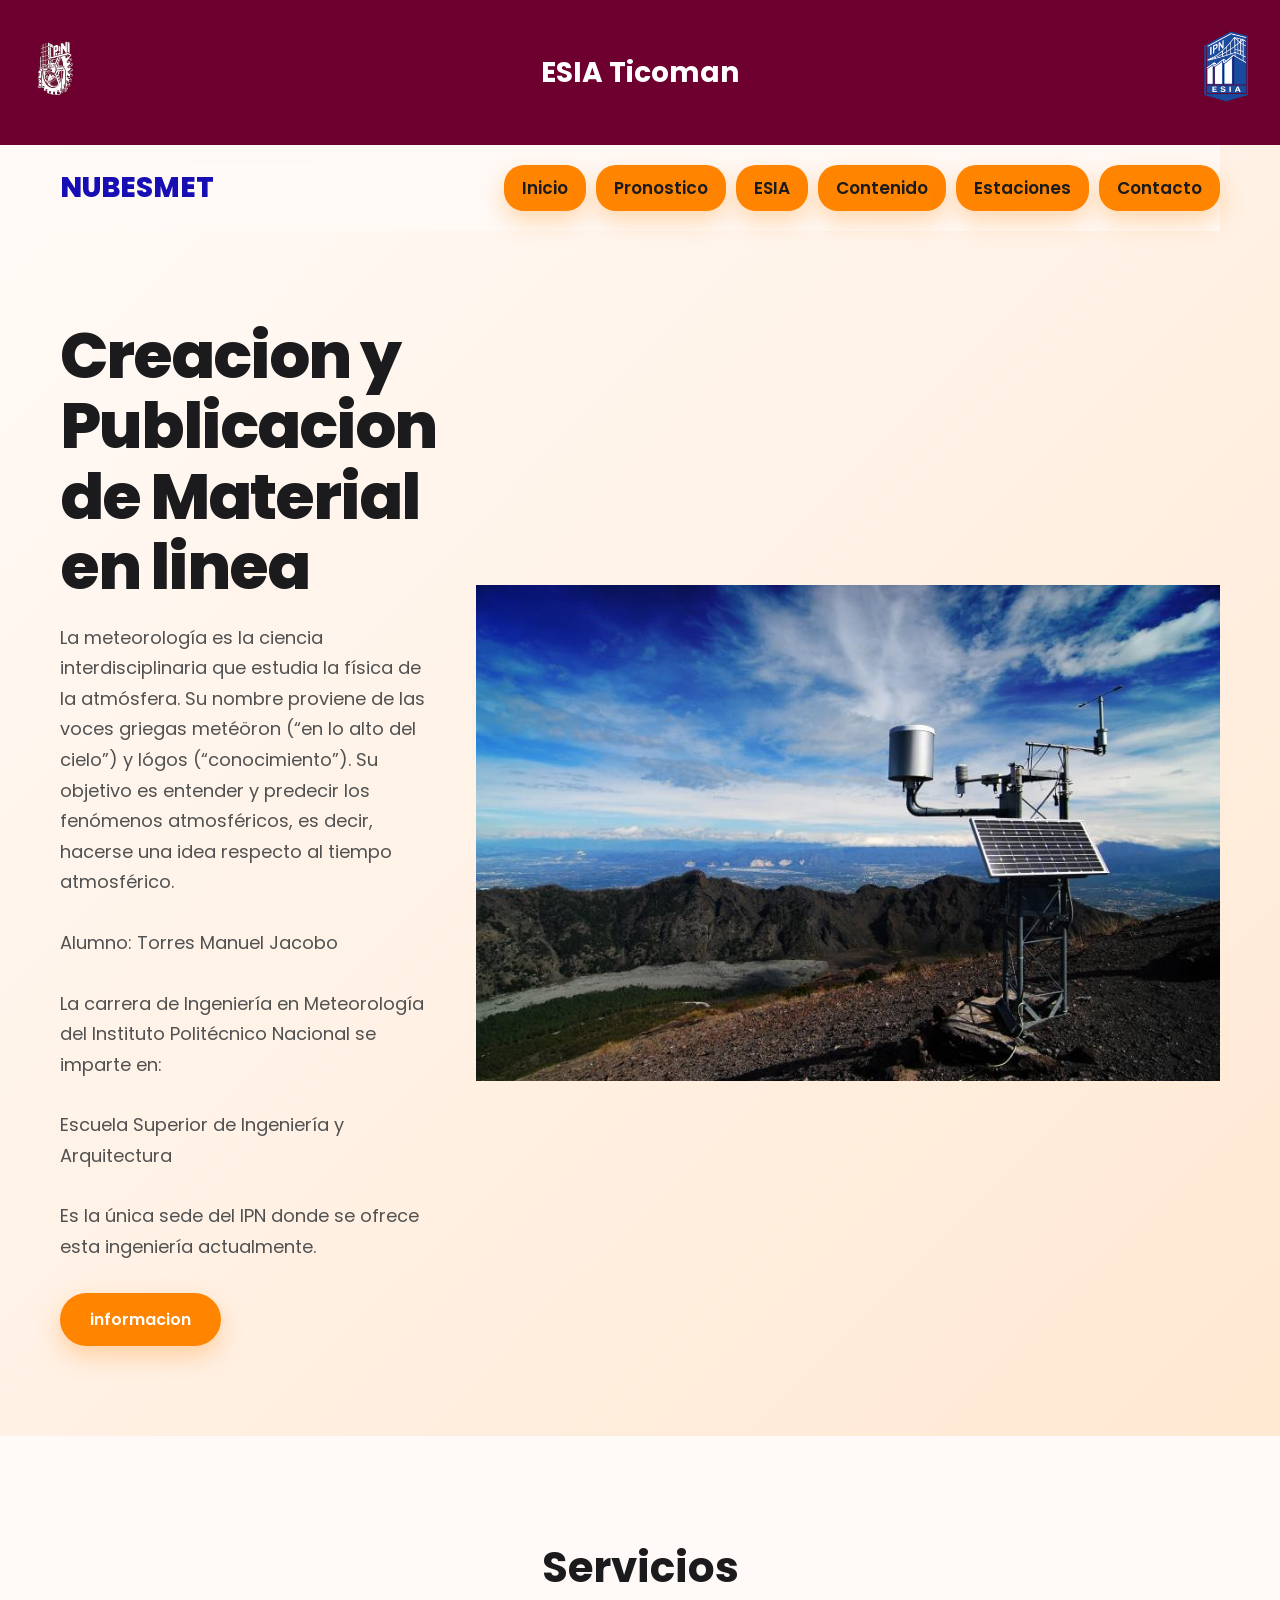
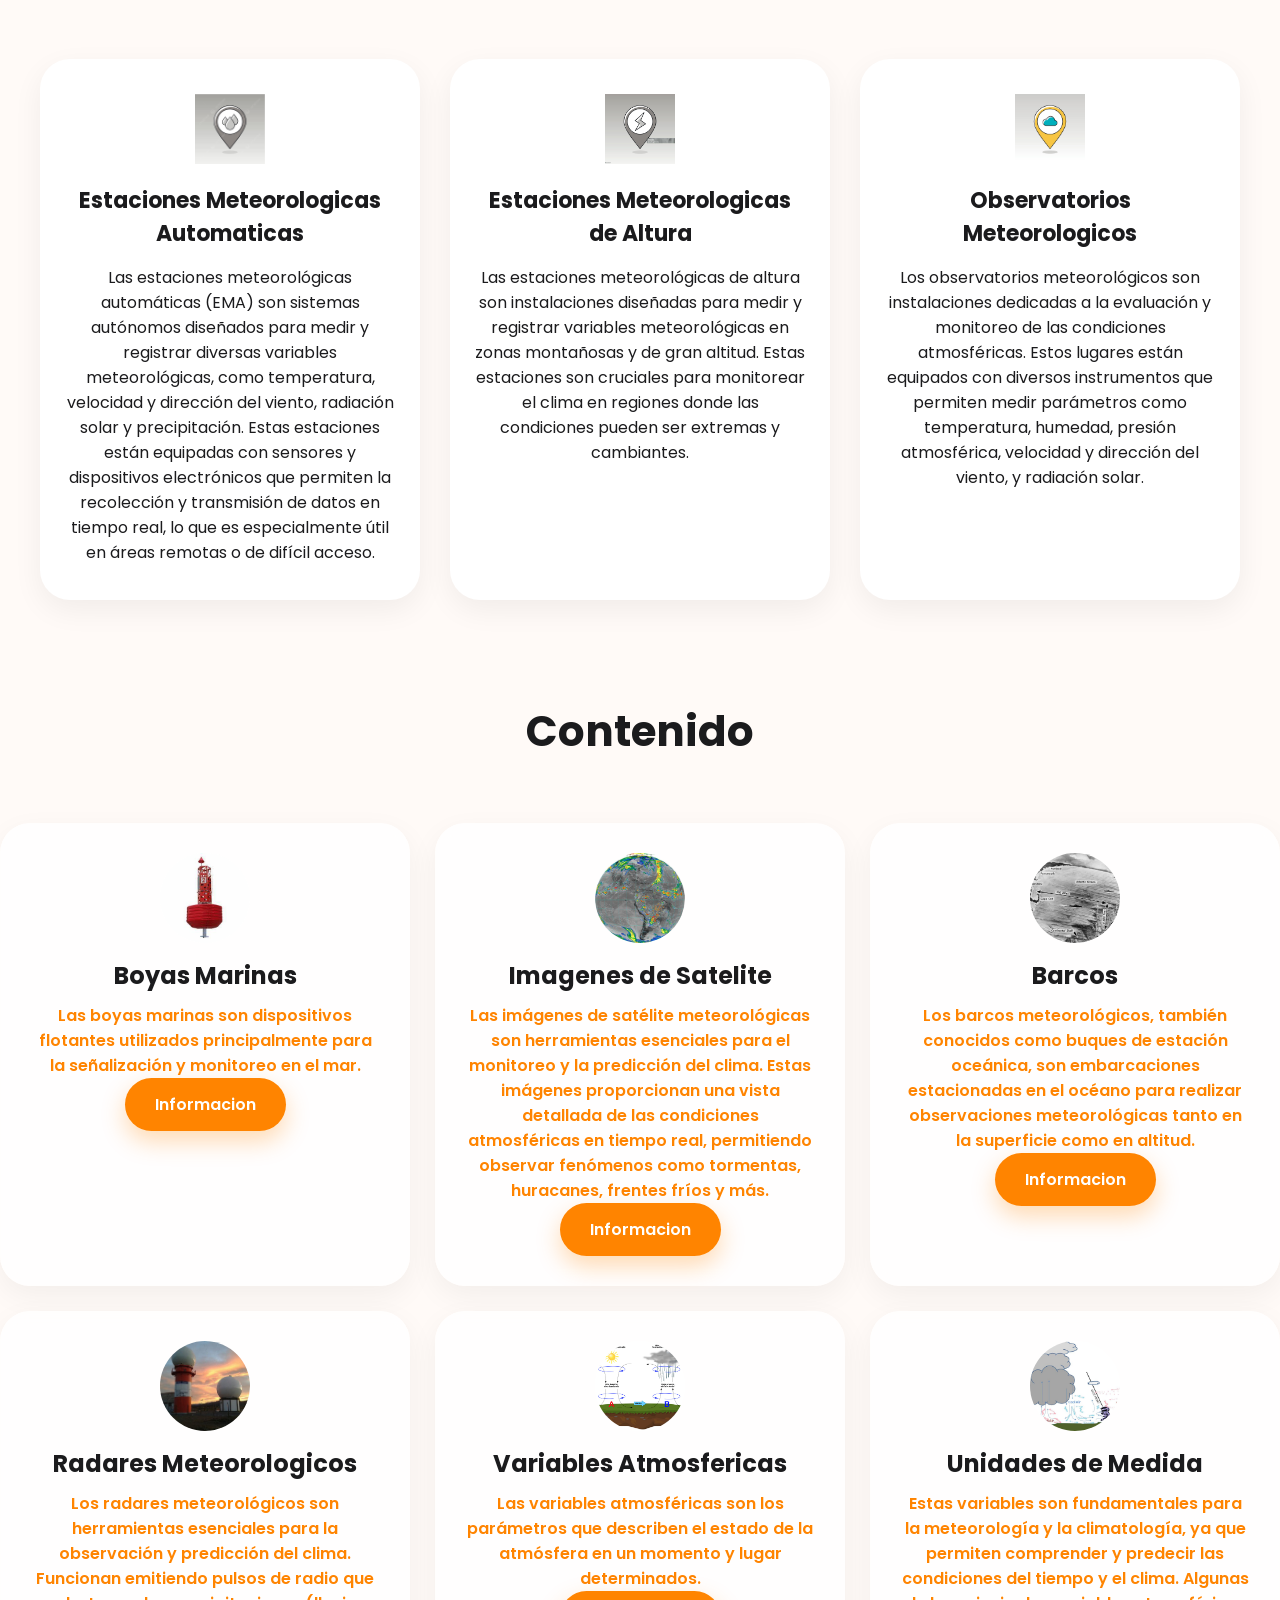
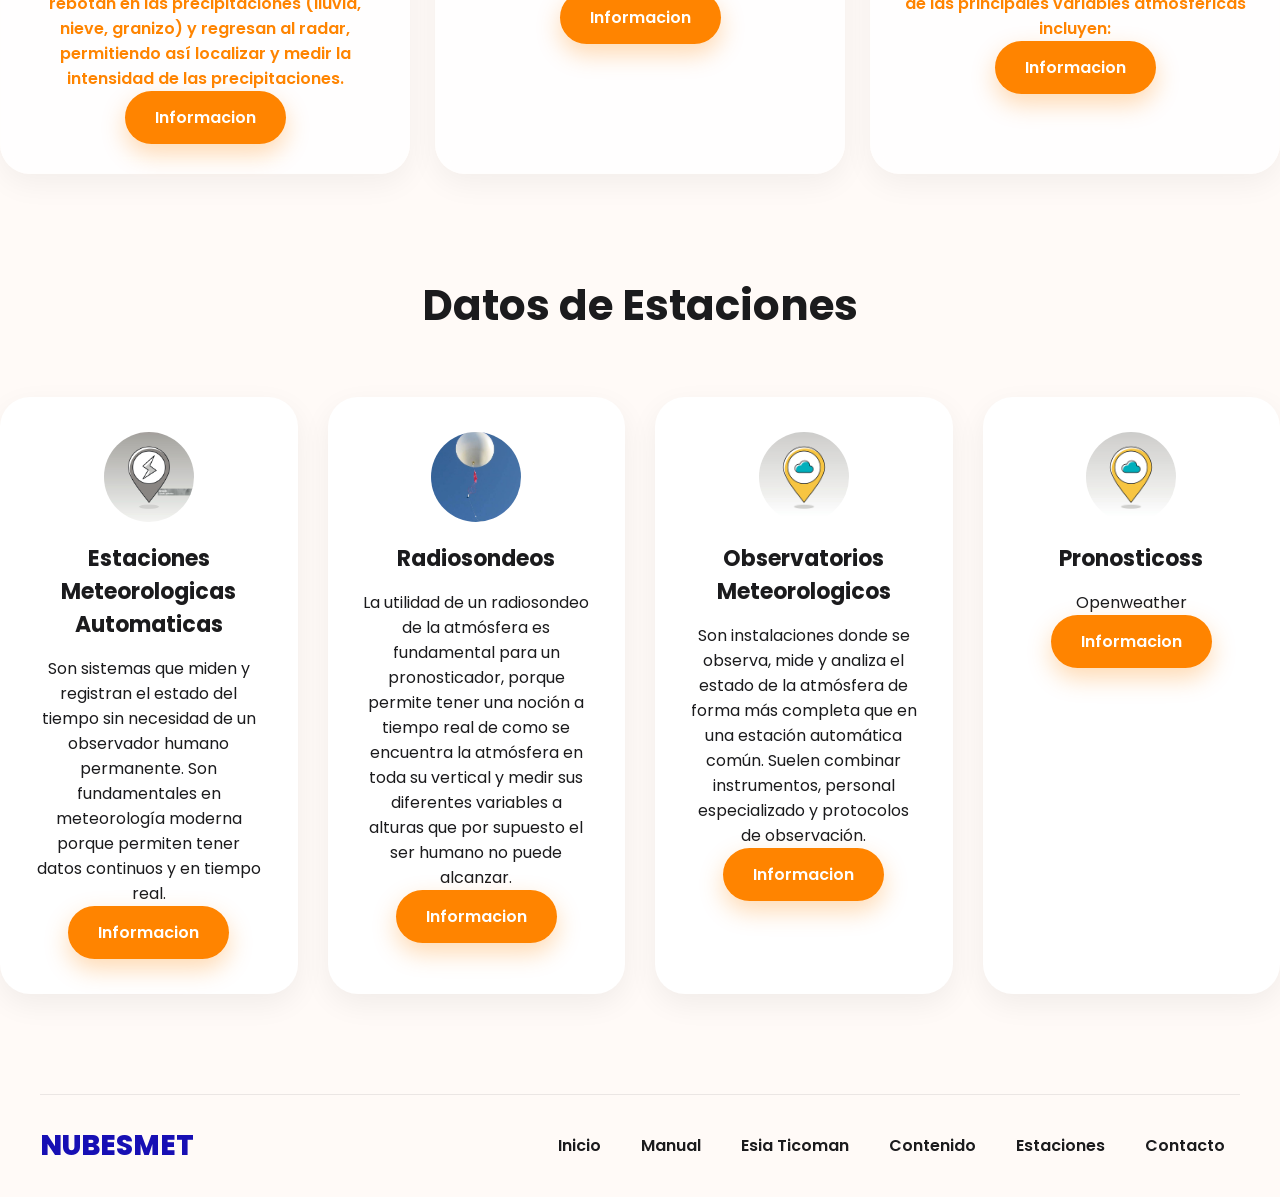
==== index.html @ 3274e66f "Update index.html" ====
<!DOCTYPE html>
<html>
<head>
	<meta charset="utf-8">
	<meta name="viewport" content="width=device-width, initial-scale=1">
	<title>Meteorologia</title>
	<link rel="stylesheet" type="text/css" href="Pronostico/style2.css">
</head>
<body>
	<header class="topbar">

    <img src="imagen/IPN.png" alt="Logo izquierda" class="logo-side">

    <h1 class="topbar-title">
        ESIA Ticoman
    </h1>

    <img src="imagen/ESIA.png" alt="Logo derecha" class="logo-side">

</header>

	<header class="header">

		<div class="container">

			<div class="menu">
				<a href="#" class="logo">NUBESMET</a>
				<input type="checkbox" id="menu">
				<label for="menu">
					<img class="menu-icono" src="menu.webp">
				</label>
				<nav class="navbar">
					<ul>
						<li> <a class="btn-1" href="index.html">Inicio</a> </li>
						<li> <a class="btn-1" href="Pronostico/Pagina.html">Pronostico</a> </li>
						<li> <a class="btn-1" href="inicio.html">ESIA</a> </li>
						<li> <a class="btn-1" href="indexx.html">Contenido</a> </li>
						<li> <a class="btn-1" href="https://smn.conagua.gob.mx/es/">Estaciones</a> </li>
						<li> <a class="btn-1" href="inicio.html">Contacto</a> </li>
					</ul>
				</nav>
			</div>

            <div class="header-content">
            	<div class="header-txt">
            		<h1>Creacion y Publicacion de Material  <br>en linea</h1>
            		<p>
            			La meteorología es la ciencia interdisciplinaria que estudia la física de la atmósfera. Su nombre proviene de las voces griegas metéöron (“en lo alto del cielo”) y lógos (“conocimiento”). Su objetivo es entender y predecir los fenómenos atmosféricos, es decir, hacerse una idea respecto al tiempo atmosférico.

            			                                          
            		</p>
					<p> Alumno: Torres Manuel Jacobo</p>
					<p>La carrera de Ingeniería en Meteorología del Instituto Politécnico Nacional se imparte en:</p>
					<p> Escuela Superior de Ingeniería y Arquitectura</p>
					<p>Es la única sede del IPN donde se ofrece esta ingeniería actualmente.</p>
            		<a href="https://www.ipn.mx/oferta-educativa/educaci%C3%B3n-superior/ver-carrera.html?lg=es&id=80&nombre=Ingenier%C3%ADa-En-Meteorolog%C3%ADa" class="btn-1"
            		target="blank" >informacion</a>
            		
            	</div>
            	<div class="heather-img">
            		<img src="imagen/17.jpg">
            	</div>
            </div>
		</div>
	</header>


	<section class="Services container">

		<h2>Servicios</h2>

		<div class="Services-Content">

			<div class="Services-1">
				<img src="imagen/4.png">
				<h3>Estaciones Meteorologicas Automaticas</h3>
				<p>
					Las estaciones meteorológicas automáticas (EMA) son sistemas autónomos diseñados para medir y registrar diversas variables meteorológicas, como temperatura, velocidad y dirección del viento, radiación solar y precipitación. Estas estaciones están equipadas con sensores y dispositivos electrónicos que permiten la recolección y transmisión de datos en tiempo real, lo que es especialmente útil en áreas remotas o de difícil acceso.
				</p>
			</div>

			<div class="Services-1">
				<img src="imagen/5.jpg">
				<h3>Estaciones Meteorologicas de Altura</h3>
				<p>
					Las estaciones meteorológicas de altura son instalaciones diseñadas para medir y registrar variables meteorológicas en zonas montañosas y de gran altitud. Estas estaciones son cruciales para monitorear el clima en regiones donde las condiciones pueden ser extremas y cambiantes.
				</p>
			</div>

			<div class="Services-1">
				<img src="imagen/6.jpg">
				<h3>Observatorios Meteorologicos</h3>
				<p>
					Los observatorios meteorológicos son instalaciones dedicadas a la evaluación y monitoreo de las condiciones atmosféricas. Estos lugares están equipados con diversos instrumentos que permiten medir parámetros como temperatura, humedad, presión atmosférica, velocidad y dirección del viento, y radiación solar.
				</p>
			</div>
		</div>
	</section>

	<main class="Products Container">

		<h2>Contenido</h2>
		<div class="Products-Content">

			<div class="Products-1">
				<img src="imagen/7.jpg">
				<h4>Boyas Marinas</h4>
				<p>Las boyas marinas son dispositivos flotantes utilizados principalmente para la señalización y monitoreo en el mar.</p>
				<a href="boyas.html" class="btn-1">Informacion</a>
			</div>

			<div class="Products-1">
				<img src="imagen/8.jpg">
				<h4>Imagenes de Satelite</h4>
				<p>Las imágenes de satélite meteorológicas son herramientas esenciales para el monitoreo y la predicción del clima. Estas imágenes proporcionan una vista detallada de las condiciones atmosféricas en tiempo real, permitiendo observar fenómenos como tormentas, huracanes, frentes fríos y más.</p>
				<a href="https://smn.conagua.gob.mx/es/observando-el-tiempo/imagenes-de-satelite" class="btn-1">Informacion</a>
			</div>

			<div class="Products-1">
				<img src="imagen/10.webp">
				<h4>Barcos</h4>
				<p>Los barcos meteorológicos, también conocidos como buques de estación oceánica, son embarcaciones estacionadas en el océano para realizar observaciones meteorológicas tanto en la superficie como en altitud.</p>
				<a href="barcos.html" class="btn-1">Informacion</a>
			</div>

			<div class="Products-1">
				<img src="imagen/11.jpg">
				<h4>Radares Meteorologicos</h4>
				<p>Los radares meteorológicos son herramientas esenciales para la observación y predicción del clima. Funcionan emitiendo pulsos de radio que rebotan en las precipitaciones (lluvia, nieve, granizo) y regresan al radar, permitiendo así localizar y medir la intensidad de las precipitaciones.</p>
				<a href="https://smn.conagua.gob.mx/es/observando-el-tiempo/radares-meteorologicos-separador/visor-de-radares-meteorologicos" class="btn-1">Informacion</a>
			</div>
			
			<div class="Products-1">
				<img src="imagen/12.jpg">
				<h4>Variables Atmosfericas</h4>
				<p>Las variables atmosféricas son los parámetros que describen el estado de la atmósfera en un momento y lugar determinados.</p>
				<a href="variables.html" class="btn-1">Informacion</a>
			</div>

			<div class="Products-1">
				<img src="imagen/13.jpg">
				<h4>Unidades de Medida</h4>
				<p>Estas variables son fundamentales para la meteorología y la climatología, ya que permiten comprender y predecir las condiciones del tiempo y el clima. Algunas de las principales variables atmosféricas incluyen:</p>
				<a href="unidades.html" class="btn-1">Informacion</a>
			</div>
		</div>
	</main>

	<section class="Estaciones Container">

		<h2>Datos de Estaciones</h2>

		<div class="Estaciones-Content">

			<div class="Estaciones-1">
				<img src="imagen/5.jpg">
				<h3>Estaciones Meteorologicas Automaticas</h3>
				<p>
					Son sistemas que miden y registran el estado del tiempo sin necesidad de un observador humano permanente. Son fundamentales en meteorología moderna porque permiten tener datos continuos y en tiempo real.
				</p>
				<a href="si.html" class="btn-1"
				target="blank">Informacion</a>
			</div>
			
			<div class="Estaciones-1">
				<img src="imagen/16.jpg">
				<h3>Radiosondeos</h3>
				<p>
					La utilidad de un radiosondeo de la atmósfera es fundamental para un pronosticador, porque permite tener una noción a tiempo real de como se encuentra la atmósfera en toda su vertical y medir sus diferentes variables a alturas que por supuesto el ser humano no puede alcanzar.
				</p>
				<a href="radio.html" class="btn-1">Informacion</a>
			</div>


			<div class="Estaciones-1">
				<img src="imagen/6.jpg">
				<h3>Observatorios Meteorologicos</h3>
				<p>
					Son instalaciones donde se observa, mide y analiza el estado de la atmósfera de forma más completa que en una estación automática común. Suelen combinar instrumentos, personal especializado y protocolos de observación.
			<a href="https://ruoa.unam.mx/" class="btn-1">Informacion</a>
				</div>

				<div class="Estaciones-1">
				<img src="imagen/6.jpg">
				<h3>Pronosticoss</h3>
				<p>
					 Openweather
			<a href="indexs.html" class="btn-1">Informacion</a>
				</div>
		</div>
	</section>

	<footer class="footer container">

		<div class="footer-content">
			<a href="#" class="logo">NUBESMET</a>
			<ul>
				<li> <a href="#">Inicio</a> </li>
				<li> <a href="#">Manual</a> </li>
				<li> <a href="#">Esia Ticoman</a> </li>
				<li> <a href="#">Contenido</a> </li>
				<li> <a href="#">Estaciones</a> </li>
				<li> <a href="#">Contacto</a> </li>
			</ul>
		</div>
	</footer>

</body>
</html>
---- Pronostico/style2.css ----
@import url('https://fonts.googleapis.com/css2?family=Poppins:wght@100;200;300;400;500;600;700;800;900&display=swap');

/* ===== RESET ===== */

*{
    margin:0;
    padding:0;
    box-sizing:border-box;
    text-decoration:none;
    list-style:none;
    transition:all .3s ease;
}

body{

    font-family:"Poppins", sans-serif;

    background:#FFFAF7;

    color:#1B1B1D;

    overflow-x:hidden;

}
.topbar{

    width:100%;

    background:#6d002f;

    display:flex;

    align-items:center;

    justify-content:space-between;

    gap:20px;

    padding:20px;

    flex-wrap:wrap;

}

.topbar-logo{

    width:90px;

    height:auto;

}

.topbar-title{

    flex:1;

    text-align:center;

    color:white;

    font-size:42px;

    font-weight:800;

    line-height:1.2;

}

/* ===== RESPONSIVE ===== */

@media(max-width:768px){

    .topbar{

        justify-content:center;

        text-align:center;

        padding:15px;

        gap:10px;

    }

    .topbar-logo{

        width:65px;

    }

    .topbar-title{

        font-size:26px;

        line-height:1.3;

    }

}
.logo-side{

    width:70px;

    height:auto;

}

.topbar-title{

    color:white;

    font-size:28px;

    font-weight:700;

    text-align:center;

    flex:1;

}

img{

    max-width:100%;
    height:auto;
    display:block;

}

.container{

    max-width:1200px;
    margin:0 auto;
    padding:0 20px;

}

/* ===== HEADER ===== */

.header{

    background:
    linear-gradient(
    135deg,
    #FFFAF7,
    #FFE8D2
    );

    min-height:100vh;

}

/* ===== MENU ===== */

.menu{

    display:flex;
    justify-content:space-between;
    align-items:center;

    padding:20px 0;

    position:sticky;
    top:0;

    z-index:1000;

    background:rgba(255,250,247,.9);

    backdrop-filter:blur(12px);

}

.logo{

    color:#170fb4;

    font-size:28px;

    font-weight:800;

    text-transform:uppercase;

}

.menu .navbar ul{

    display:flex;
    gap:10px;

}

.menu .navbar ul li a{

    font-size:17px;

    padding:10px 18px;

    color:#1B1B1D;

    font-weight:600;

    border-radius:20px;

}

.menu .navbar ul li a:hover{

    background:#1a0889;
    color:#FFF;

}

#menu{

    display:none;

}

.menu-icono{

    width:25px;

}

.menu label{

    cursor:pointer;
    display:none;

}

/* ===== HERO ===== */

.header-content{

    display:flex;
    align-items:center;
    justify-content:space-between;

    padding:90px 0;

    gap:40px;

}

.header-txt{

    flex:1;

}

.header-txt h1{

    font-size:64px;

    line-height:1.1;

    font-weight:800;

    letter-spacing:-2px;

    margin-bottom:20px;

}

.header-txt p{

    font-size:18px;

    color:#515151;

    line-height:1.7;

    margin-bottom:30px;

}

/* ===== BUTTON ===== */

.btn-1{

    display:inline-block;

    padding:14px 30px;

    background:#FF8400;

    color:#FFF;

    font-size:16px;

    font-weight:600;

    border-radius:35px;

    box-shadow:
    0 10px 25px rgba(255,132,0,.3);

}

.btn-1:hover{

    transform:translateY(-4px);

    background:#ff7300;

    box-shadow:
    0 15px 30px rgba(255,132,0,.4);

}

.header-img{

    flex:1;

}

/* ===== SERVICES ===== */

.Services{

    padding:100px 0;

    text-align:center;

}

h2{

    font-size:42px;

    color:#1B1B1D;

    font-weight:700;

}

.Services-Content{

    display:flex;
    justify-content:space-between;
    gap:30px;

    margin-top:60px;

}

.Services-1{

    flex:1;

    padding:35px 25px;

    background:#FFF;

    border-radius:30px;

    box-shadow:
    0 10px 30px rgba(0,0,0,.06);

}

.Services-1:hover{

    transform:translateY(-10px);

    box-shadow:
    0 20px 40px rgba(0,0,0,.12);

}

.Services-1 img{

    width:70px;

    margin:0 auto 20px;

}

.Services-1 h3{

    font-size:22px;

    margin-bottom:15px;

}

/* ===== PRODUCTS ===== */

.Products{

    padding:0 0 100px;

    text-align:center;

}

.Products-Content{

    margin-top:60px;

    display:grid;

    grid-template-columns:
    repeat(3, 1fr);

    gap:25px;

}

.Products-1{

    background:rgba(255,255,255,.8);

    backdrop-filter:blur(10px);

    padding:30px;

    border-radius:30px;

    box-shadow:
    0 10px 30px rgba(0,0,0,.05);

}

.Products-1:hover{

    transform:translateY(-10px);

    box-shadow:
    0 20px 40px rgba(0,0,0,.12);

}

.Products-1 img{

    width:90px;
    height:90px;

    border-radius:50%;

    margin:0 auto 15px;

    object-fit:cover;

}

.Products-1 h4{

    font-size:24px;

    margin-bottom:10px;

}

.Products-1 p{

    color:#FF8400;

    font-weight:600;

}

/* ===== ESTACIONES ===== */

.Estaciones{

    text-align:center;

    padding-bottom:100px;

}

.Estaciones-Content{

    display:flex;

    gap:30px;

    margin-top:60px;

}

.Estaciones-1{

    flex:1;

    background:#FFF;

    padding:35px;

    border-radius:30px;

    box-shadow:
    0 10px 30px rgba(0,0,0,.06);

}

.Estaciones-1:hover{

    transform:translateY(-10px);

    box-shadow:
    0 20px 40px rgba(0,0,0,.12);

}

.Estaciones-1 img{

    width:90px;
    height:90px;

    border-radius:50%;

    object-fit:cover;

    margin:0 auto 20px;

}

.Estaciones-1 h3{

    font-size:22px;

    margin-bottom:15px;

}

/* ===== FOOTER ===== */

.footer{

    border-top:
    1px solid rgba(0,0,0,.08);

    padding:30px 0;

}

.footer-content{

    display:flex;
    justify-content:space-between;
    align-items:center;

}

.footer-content ul{

    display:flex;
    gap:10px;

}

.footer-content ul li a{

    color:#1B1B1D;

    font-size:16px;

    font-weight:600;

    padding:10px 15px;

    border-radius:20px;

}

.footer-content ul li a:hover{

    background:#FF8400;
    color:#FFF;

}

/* ===== TABLE ===== */

.table{

    width:100%;

    overflow-x:auto;

    display:block;

}

.table th{

    background:#d94a38;

    color:#FFF;

    padding:12px 20px;

}

.table td{

    border-bottom:
    1px solid #CCC;

    padding:12px 20px;

}

/* ===== RESPONSIVE ===== */

@media(max-width:991px){

    .menu{

        padding:20px;

    }

    .menu label{

        display:block;

    }

    .menu .navbar{

        position:absolute;

        top:100%;
        left:0;
        right:0;

        background:#FF8400;

        display:none;

        padding:20px;

        border-radius:0 0 20px 20px;

    }

    .menu .navbar ul{

        flex-direction:column;

    }

    .menu .navbar ul li{

        width:100%;

    }

    .menu .navbar ul li a{

        color:#FFF;

        display:block;

        text-align:center;

    }

    #menu:checked ~ .navbar{

        display:block;

    }

    .header-content{

        flex-direction:column;

        text-align:center;

        padding:50px 0;

    }

    .header-txt{

        padding:0;

    }

    .header-txt h1{

        font-size:48px;

    }

    .Services{

        padding:60px 0;

    }

    .Services-Content{

        flex-direction:column;

    }

    .Products-Content{

        grid-template-columns:1fr;

    }

    .Estaciones-Content{

        flex-direction:column;

    }

    .footer-content{

        flex-direction:column;

        gap:20px;

        text-align:center;

    }

    .footer-content ul{

        flex-direction:column;

    }

}
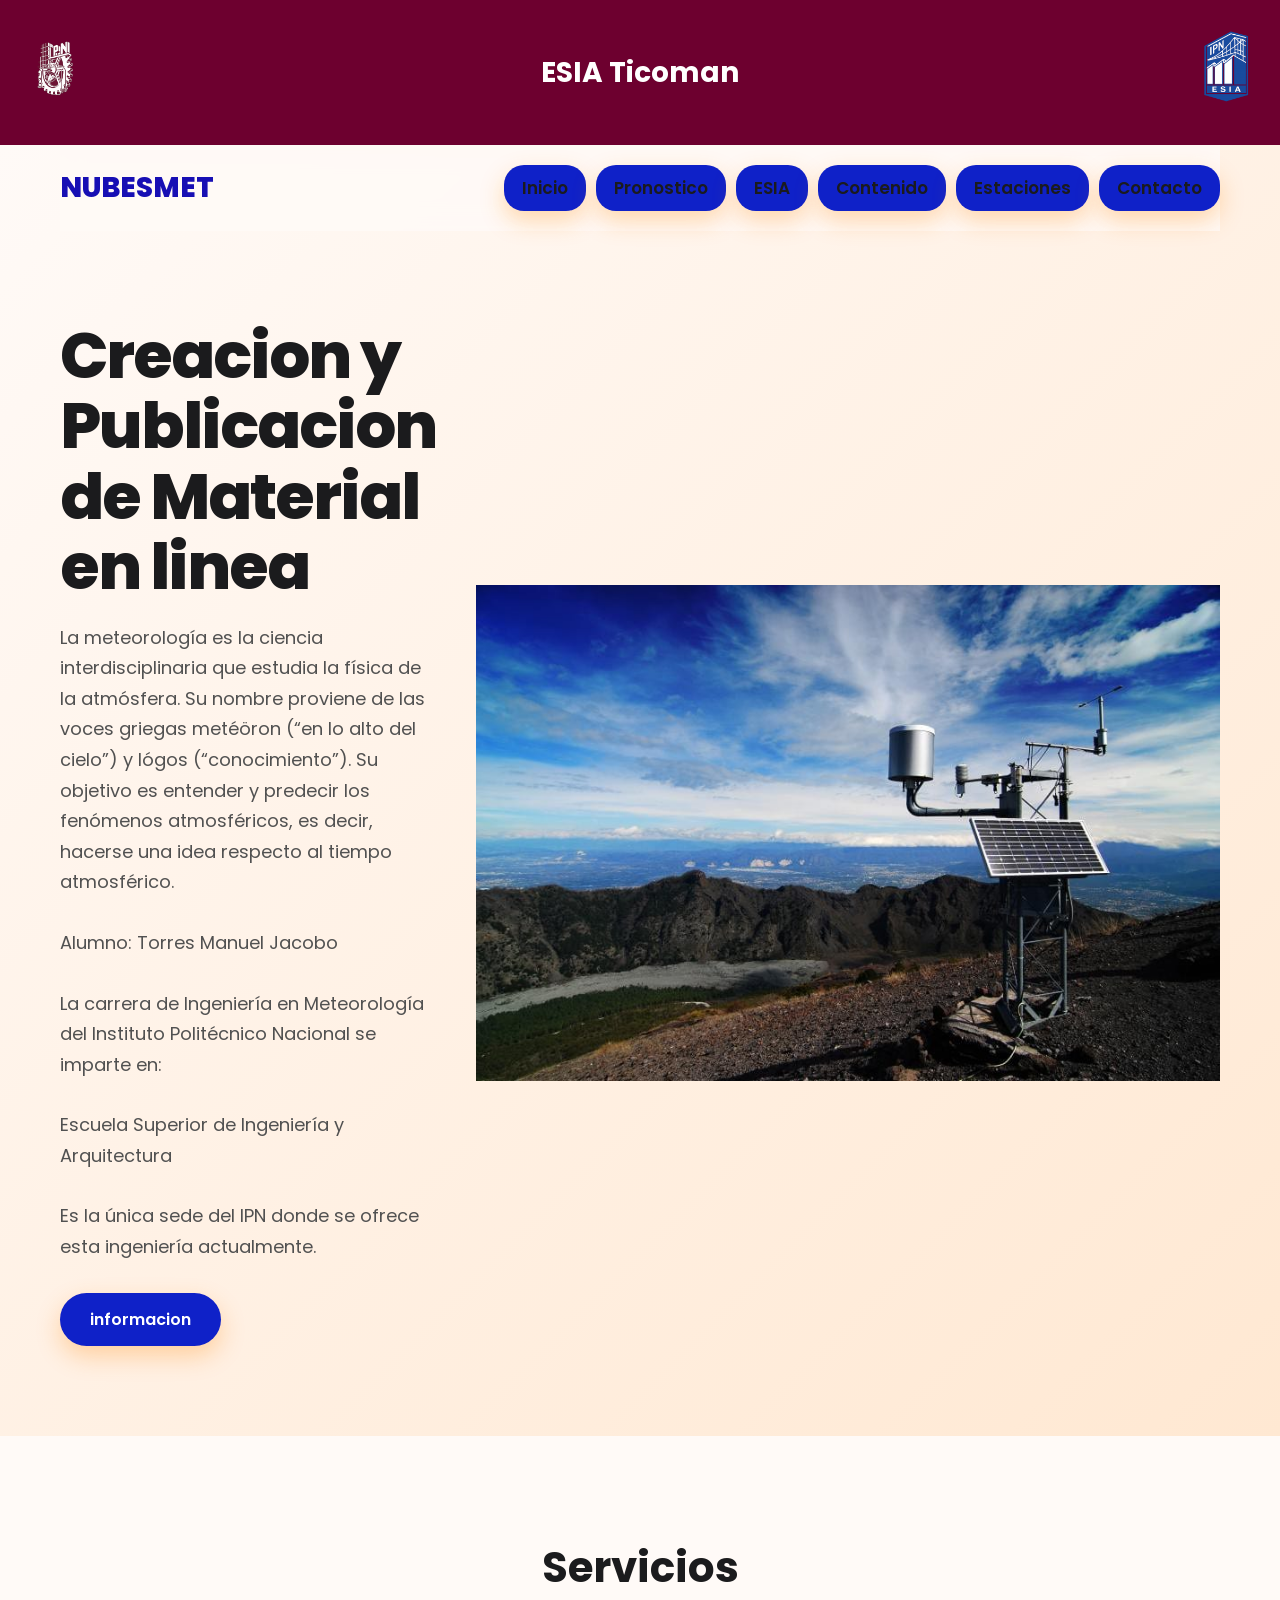
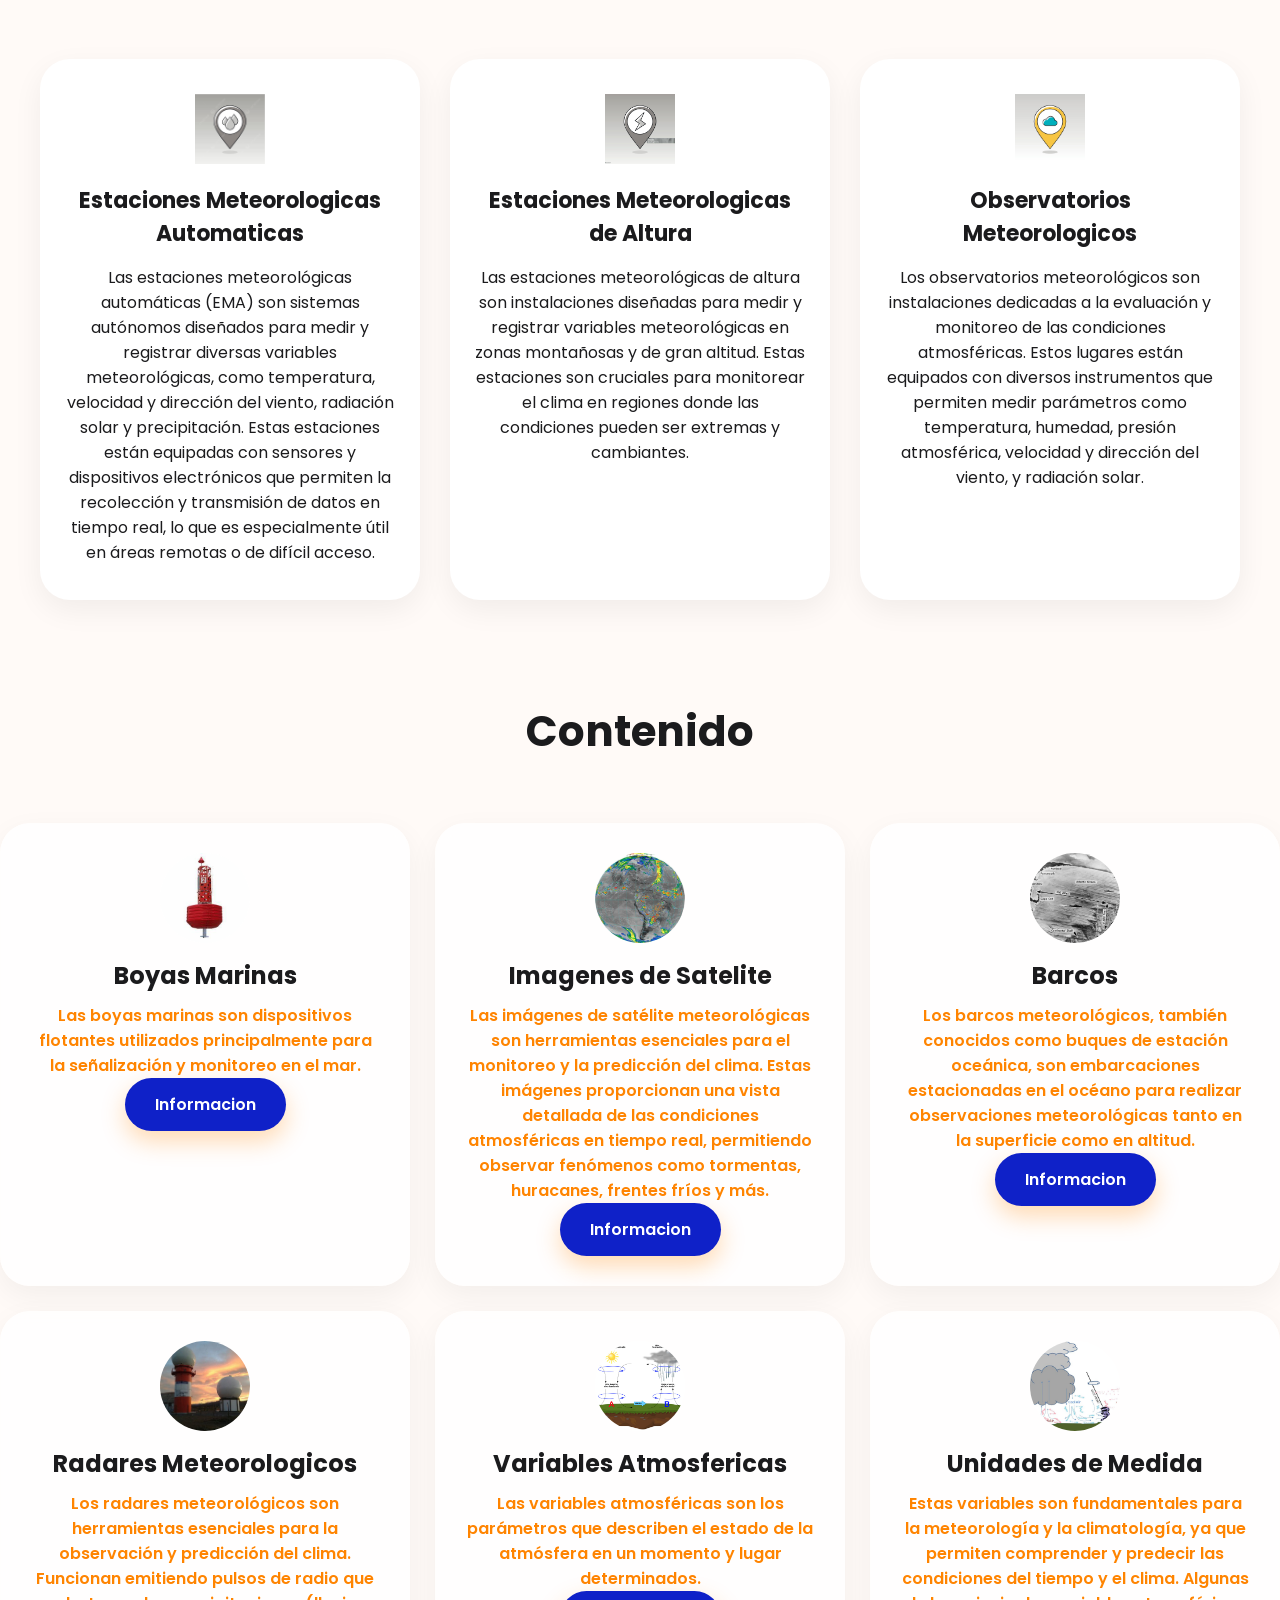
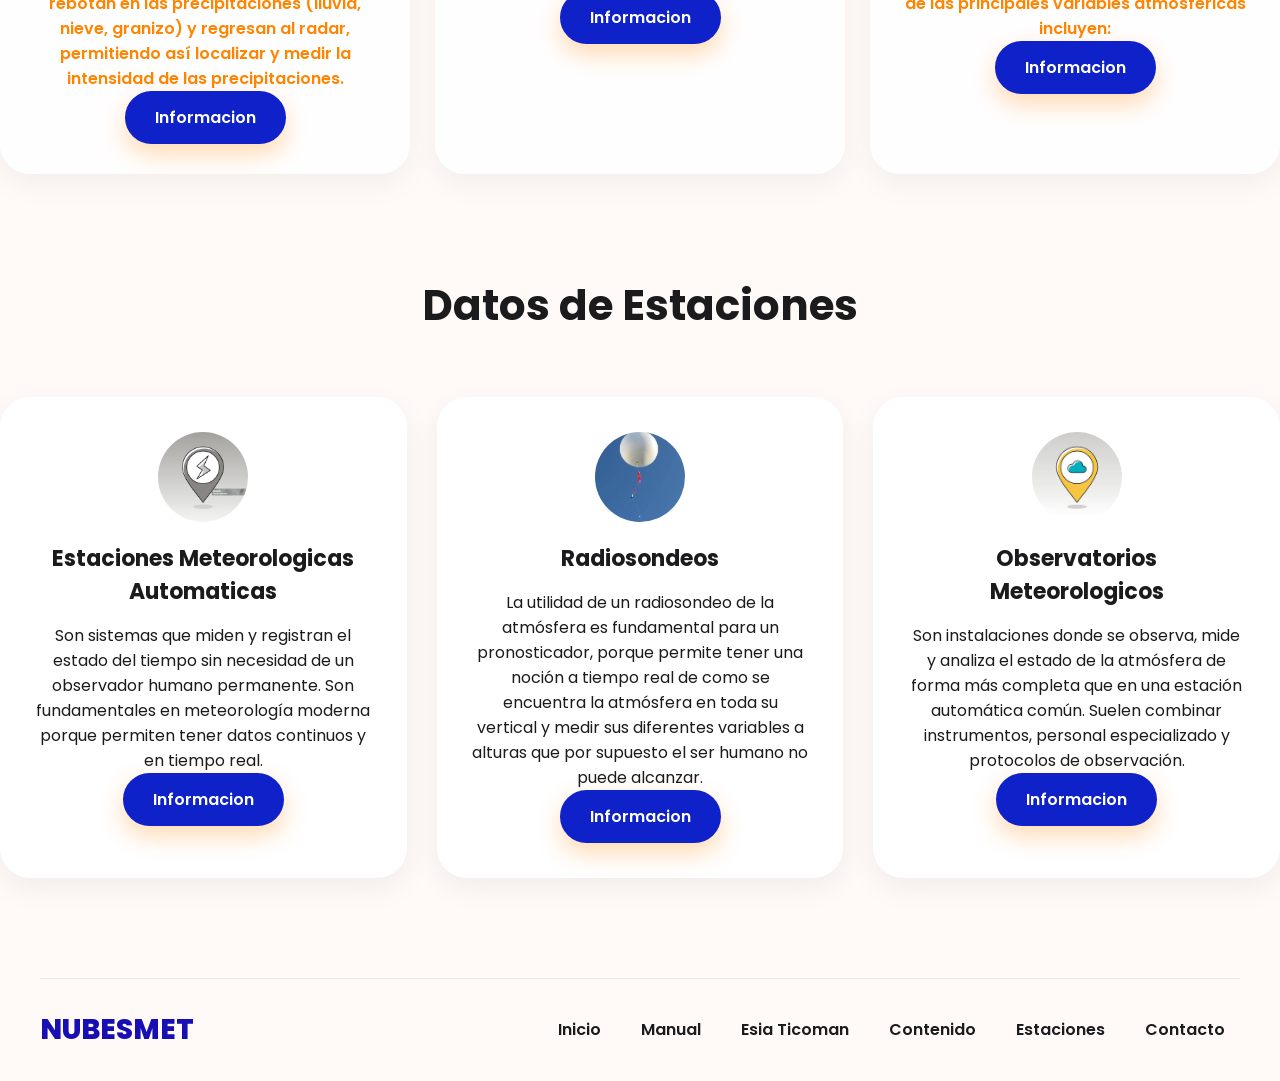
==== commit 6e4ce5d8: "Update index.html" ====
--- a/index.html
+++ b/index.html
@@ -180,13 +180,7 @@
 			<a href="https://ruoa.unam.mx/" class="btn-1">Informacion</a>
 				</div>
 
-				<div class="Estaciones-1">
-				<img src="imagen/6.jpg">
-				<h3>Pronosticoss</h3>
-				<p>
-					 Openweather
-			<a href="indexs.html" class="btn-1">Informacion</a>
-				</div>
+			
 		</div>
 	</section>
 
--- a/Pronostico/style2.css
+++ b/Pronostico/style2.css
@@ -284,7 +284,7 @@
 
     padding:14px 30px;
 
-    background:#FF8400;
+    background:#0f21c8;
 
     color:#FFF;
 
@@ -303,7 +303,7 @@
 
     transform:translateY(-4px);
 
-    background:#ff7300;
+    background:#0f21c8;
 
     box-shadow:
     0 15px 30px rgba(255,132,0,.4);
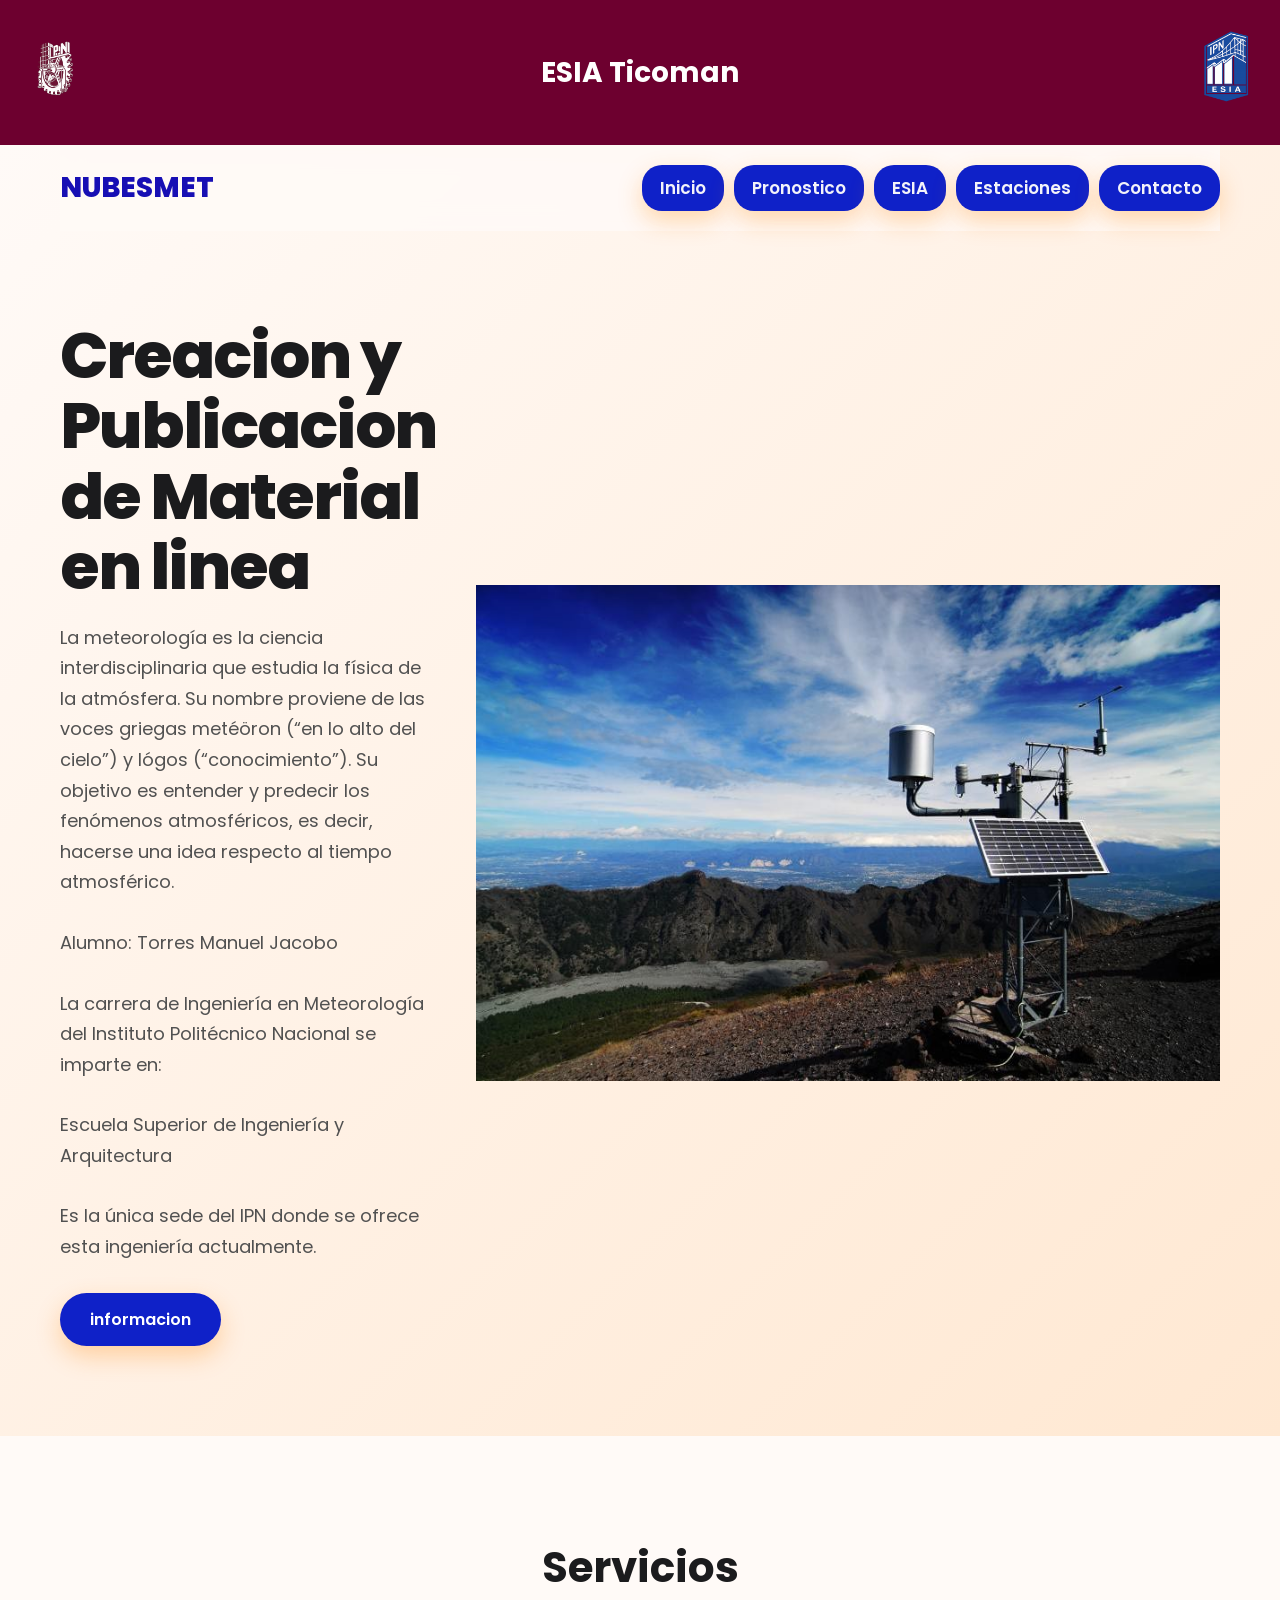
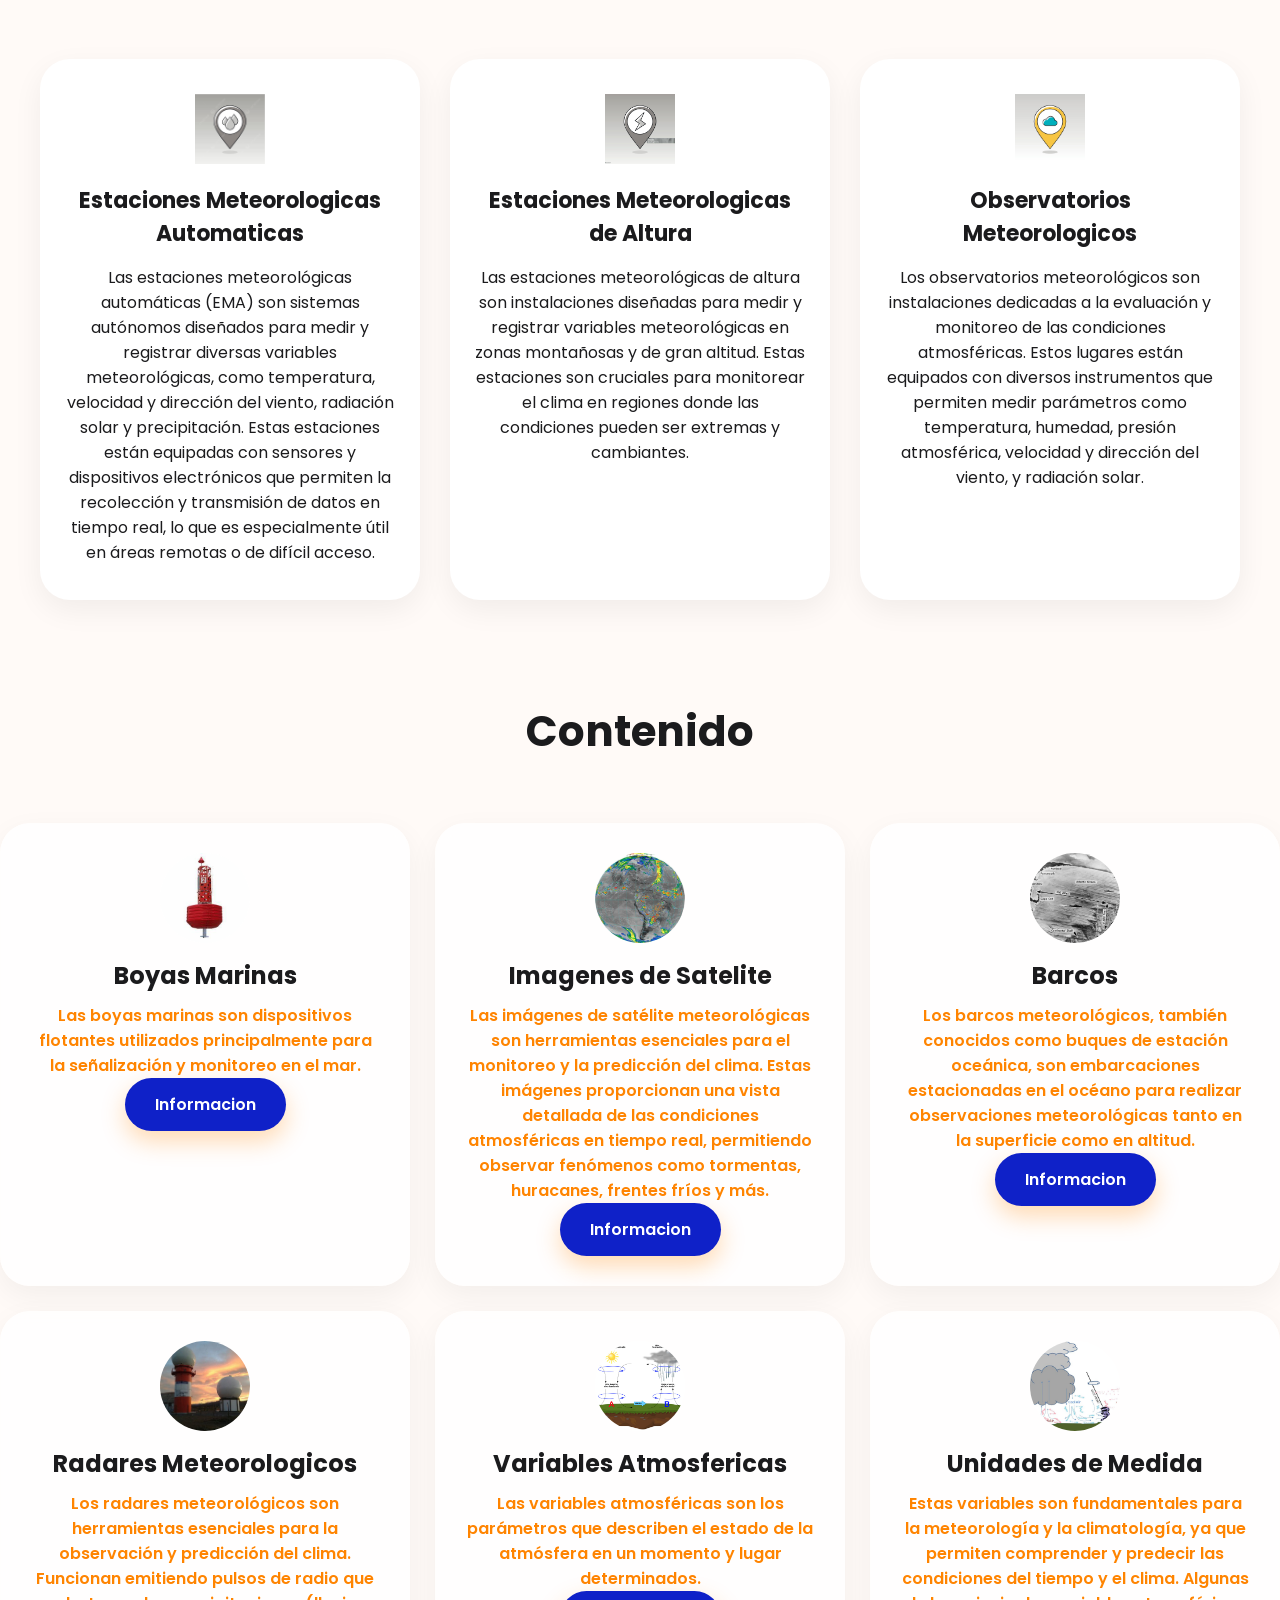
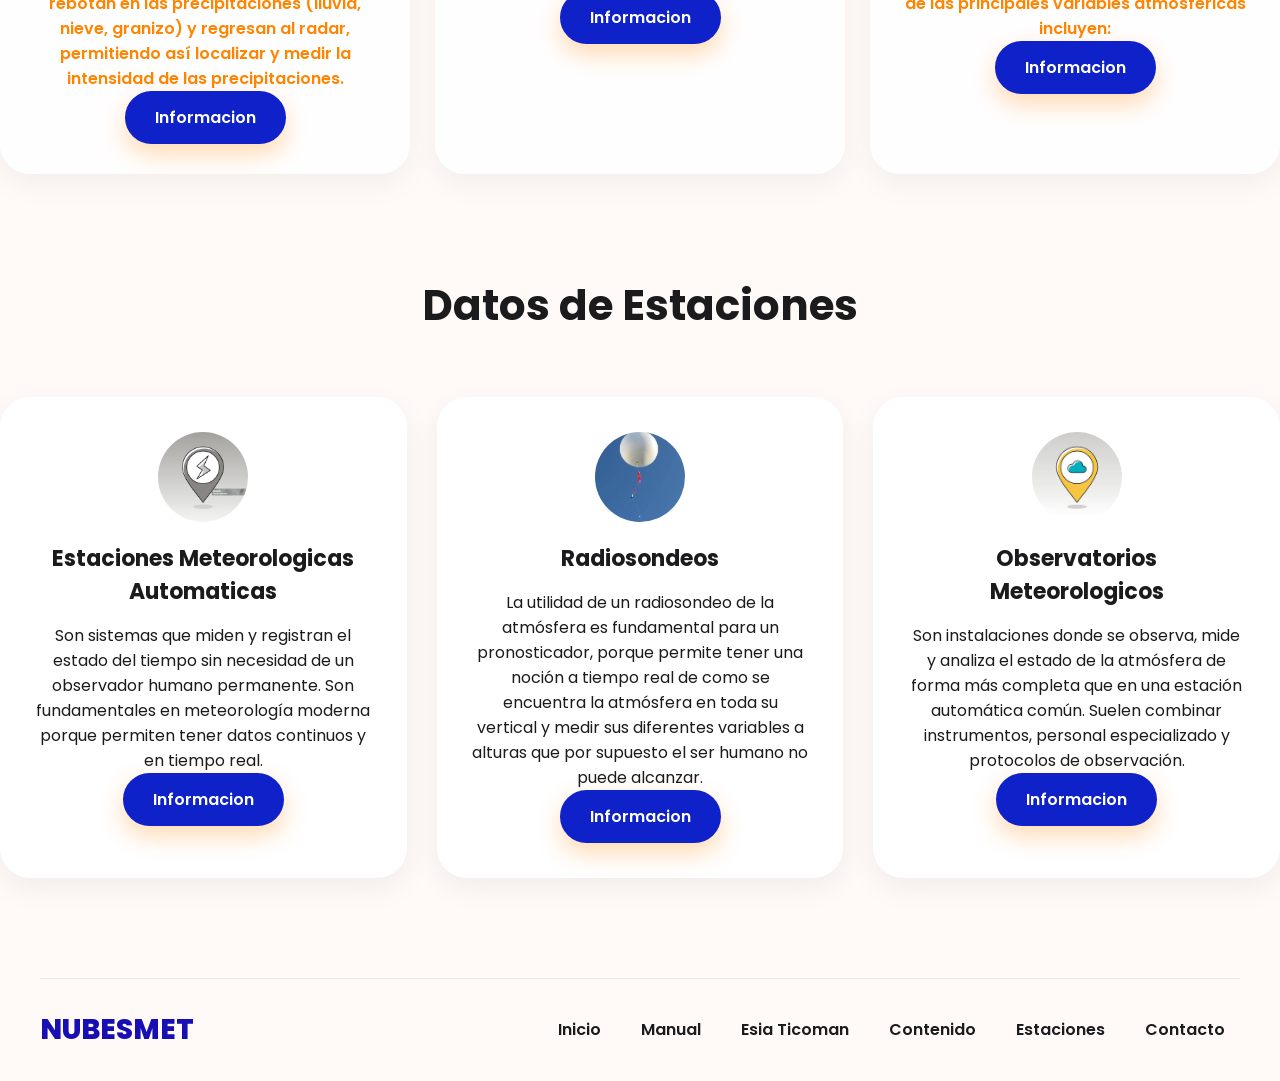
==== commit 0da7ed2a: "g" ====
--- a/index.html
+++ b/index.html
@@ -27,16 +27,15 @@
 				<a href="#" class="logo">NUBESMET</a>
 				<input type="checkbox" id="menu">
 				<label for="menu">
-					<img class="menu-icono" src="menu.webp">
+					<img class="menu-icono" src="imagen/menu.webp">
 				</label>
 				<nav class="navbar">
 					<ul>
 						<li> <a class="btn-1" href="index.html">Inicio</a> </li>
 						<li> <a class="btn-1" href="Pronostico/Pagina.html">Pronostico</a> </li>
-						<li> <a class="btn-1" href="inicio.html">ESIA</a> </li>
-						<li> <a class="btn-1" href="indexx.html">Contenido</a> </li>
+						<li> <a class="btn-1" href="https://www.esiatic.ipn.mx/">ESIA</a> </li>
 						<li> <a class="btn-1" href="https://smn.conagua.gob.mx/es/">Estaciones</a> </li>
-						<li> <a class="btn-1" href="inicio.html">Contacto</a> </li>
+						<li> <a class="btn-1" href="">Contacto</a> </li>
 					</ul>
 				</nav>
 			</div>
--- a/Pronostico/style2.css
+++ b/Pronostico/style2.css
@@ -196,7 +196,7 @@
 
     padding:10px 18px;
 
-    color:#1B1B1D;
+    color:#f3f3f9;
 
     font-weight:600;
 
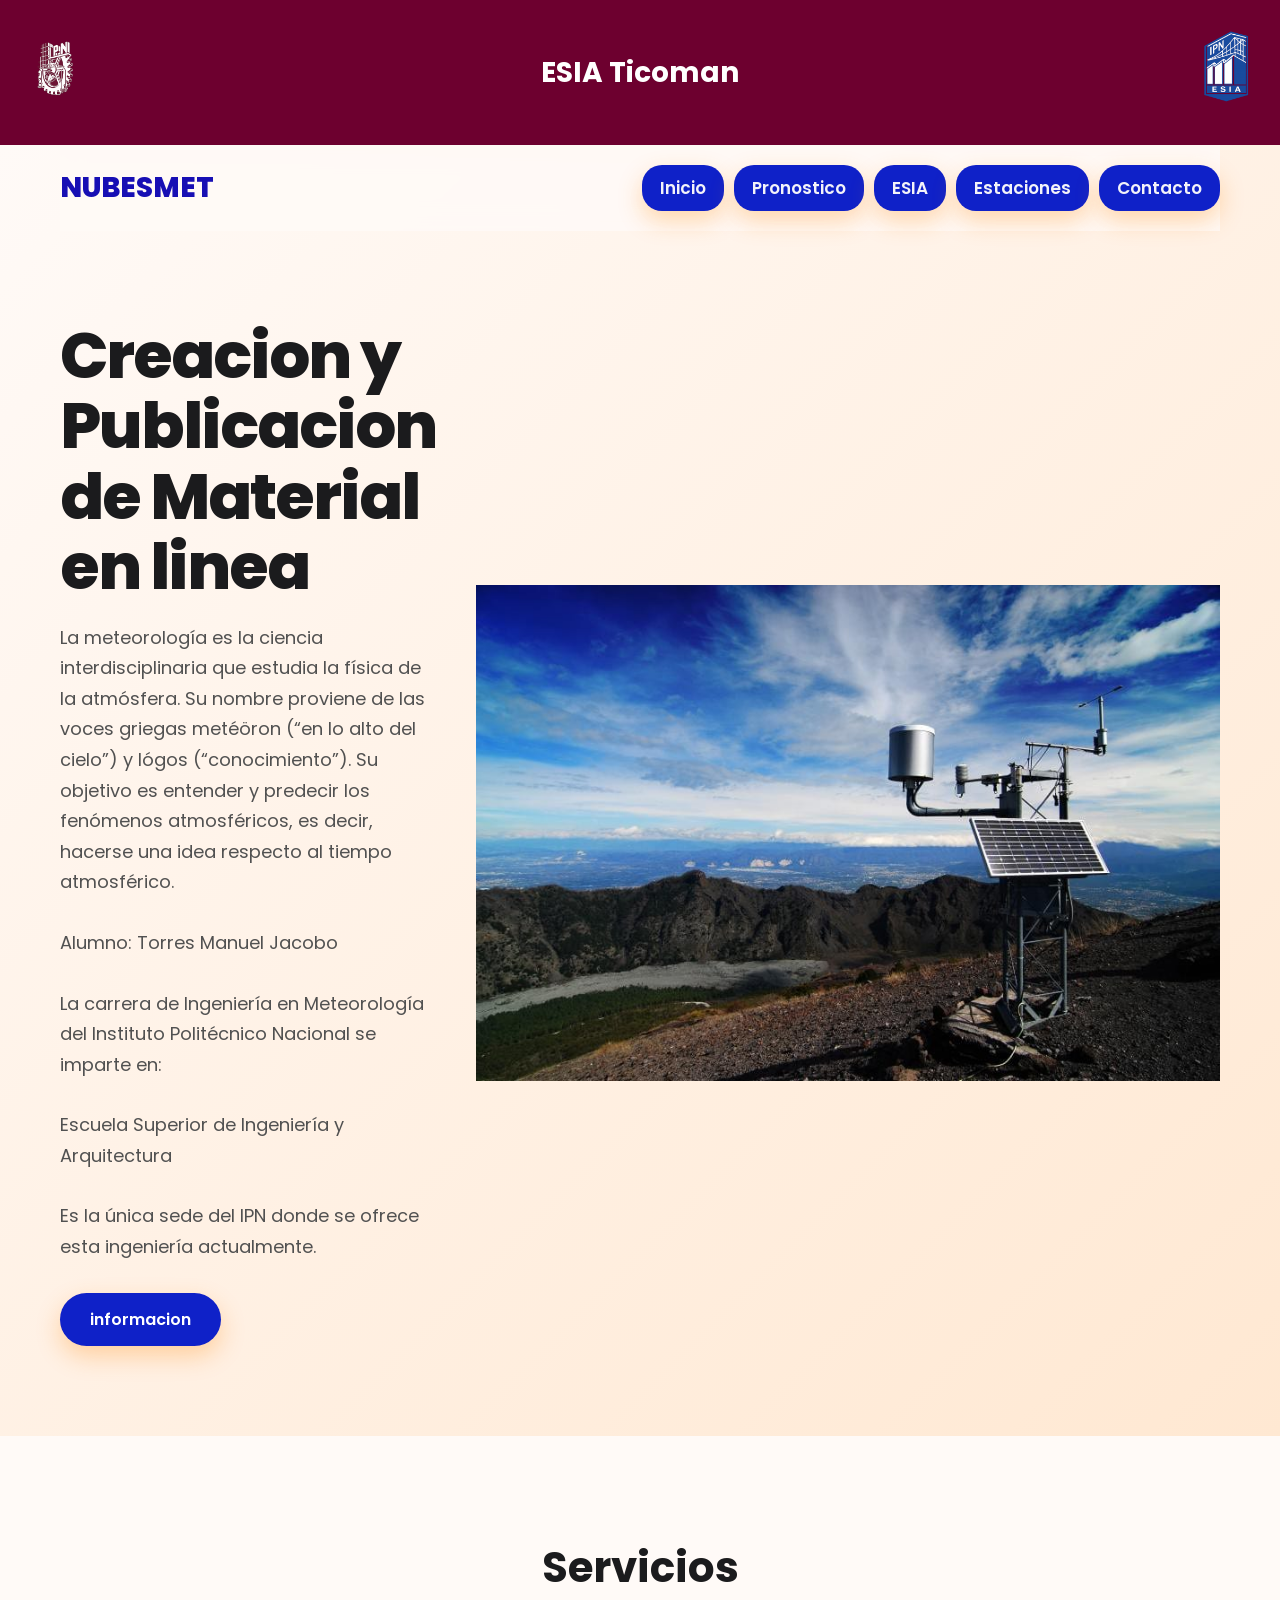
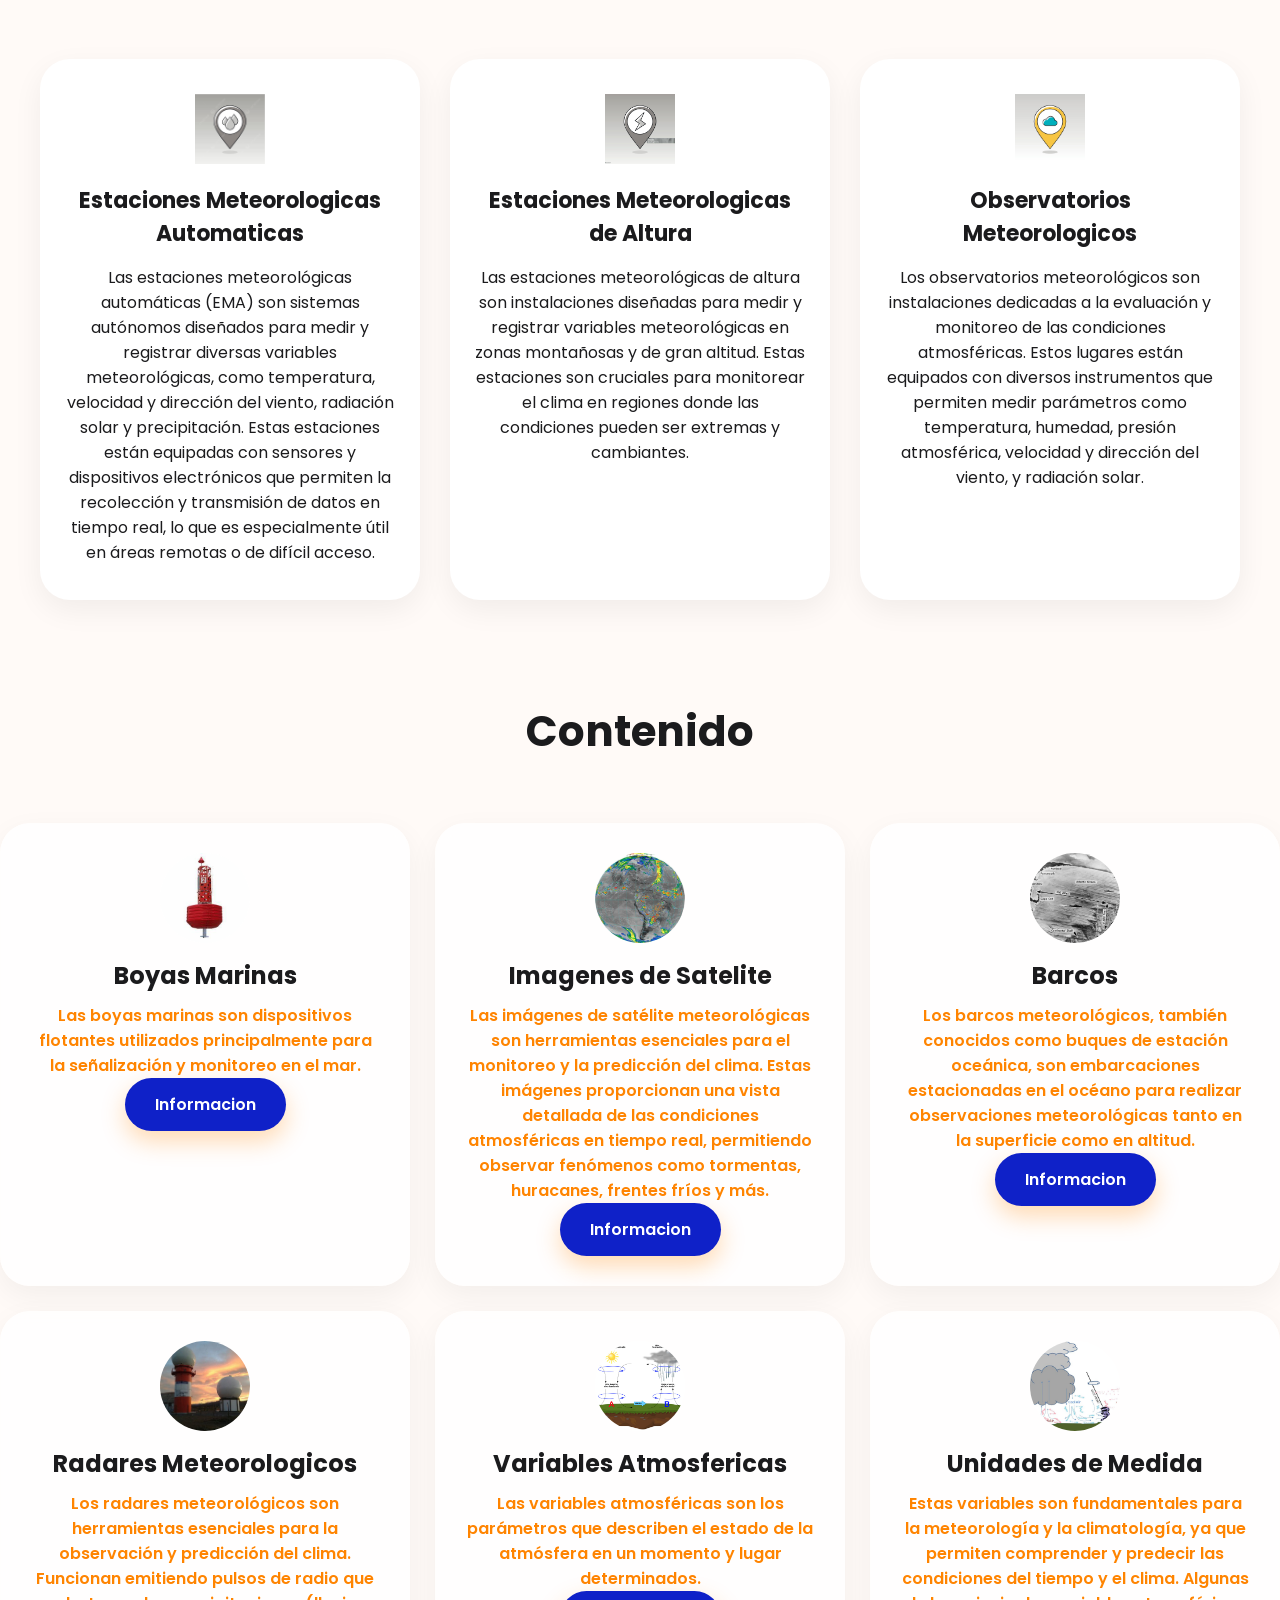
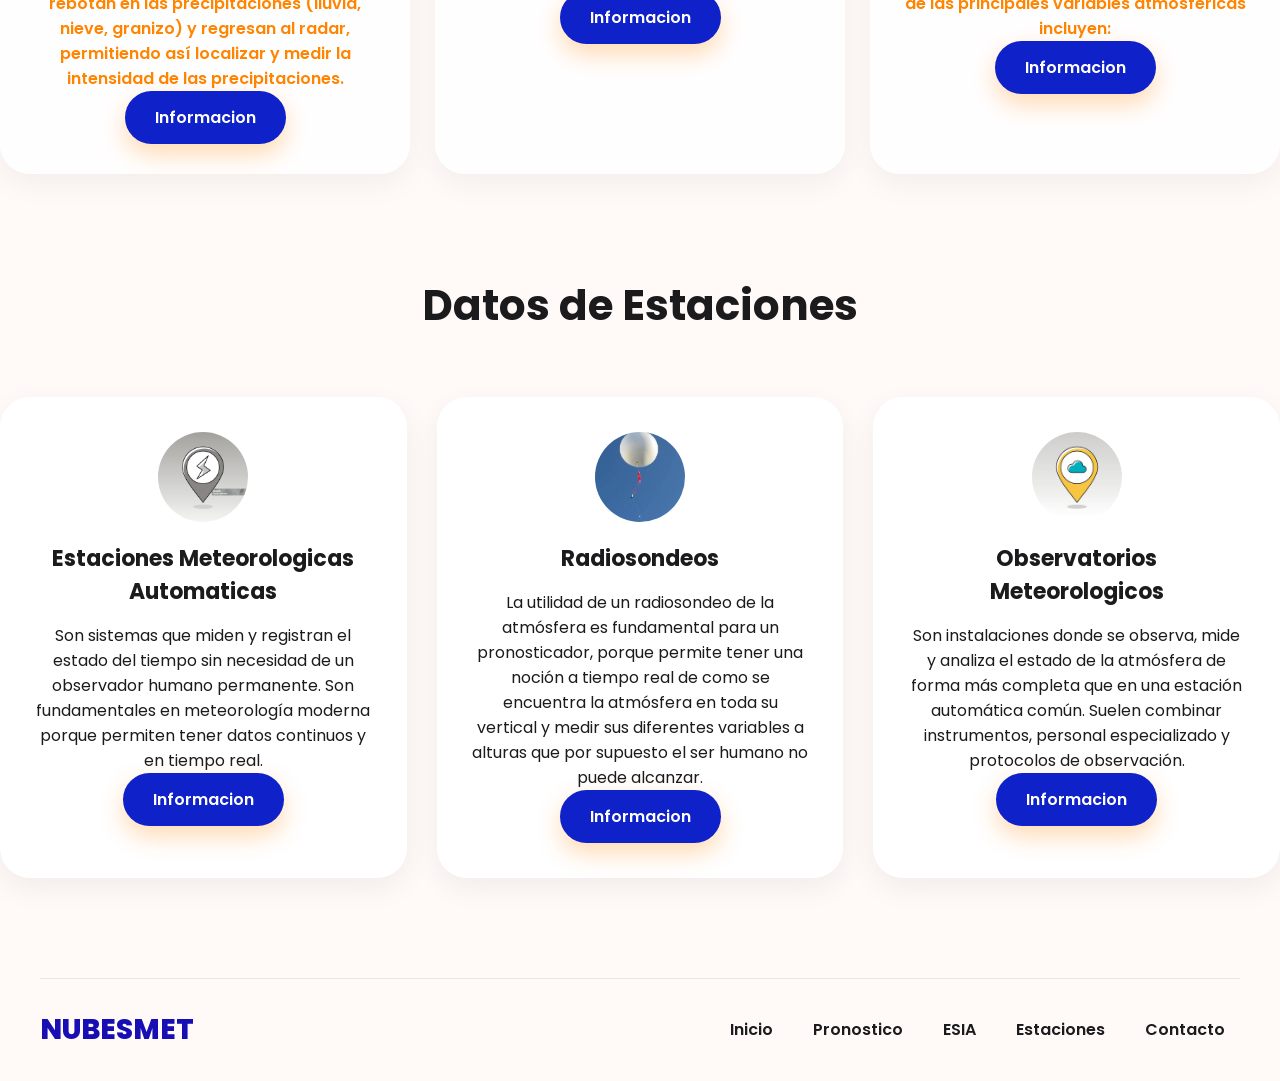
==== commit 62c00819: "Update index.html" ====
--- a/index.html
+++ b/index.html
@@ -188,11 +188,10 @@
 		<div class="footer-content">
 			<a href="#" class="logo">NUBESMET</a>
 			<ul>
-				<li> <a href="#">Inicio</a> </li>
-				<li> <a href="#">Manual</a> </li>
-				<li> <a href="#">Esia Ticoman</a> </li>
-				<li> <a href="#">Contenido</a> </li>
-				<li> <a href="#">Estaciones</a> </li>
+				<li> <a href="index.html">Inicio</a></li>
+				<li> <a href="Pronostico/Pagina.html">Pronostico</a> </li>
+				<li> <a href="https://www.esiatic.ipn.mx/">ESIA</a> </li>
+				<li> <a href="https://smn.conagua.gob.mx/es/observando-el-tiempo/estaciones-meteorologicas-automaticas-ema-s">Estaciones</a> </li>
 				<li> <a href="#">Contacto</a> </li>
 			</ul>
 		</div>
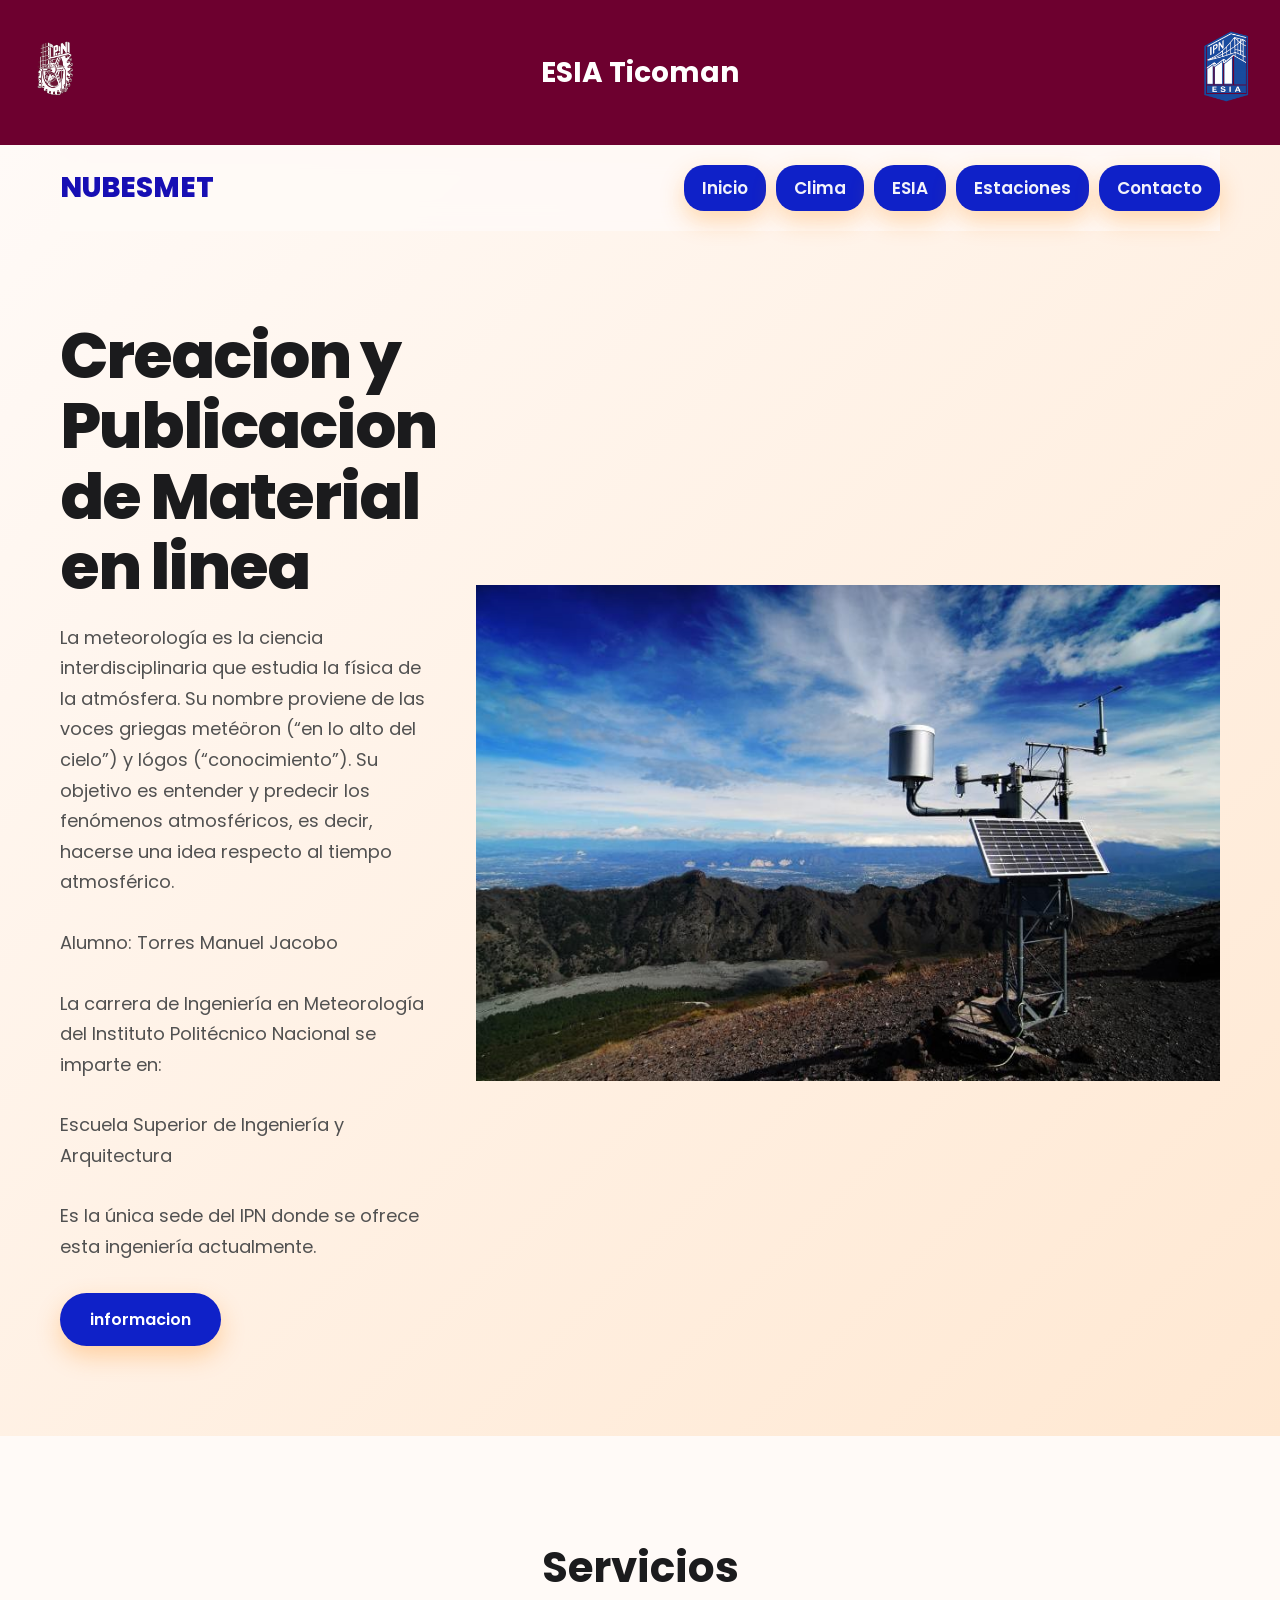
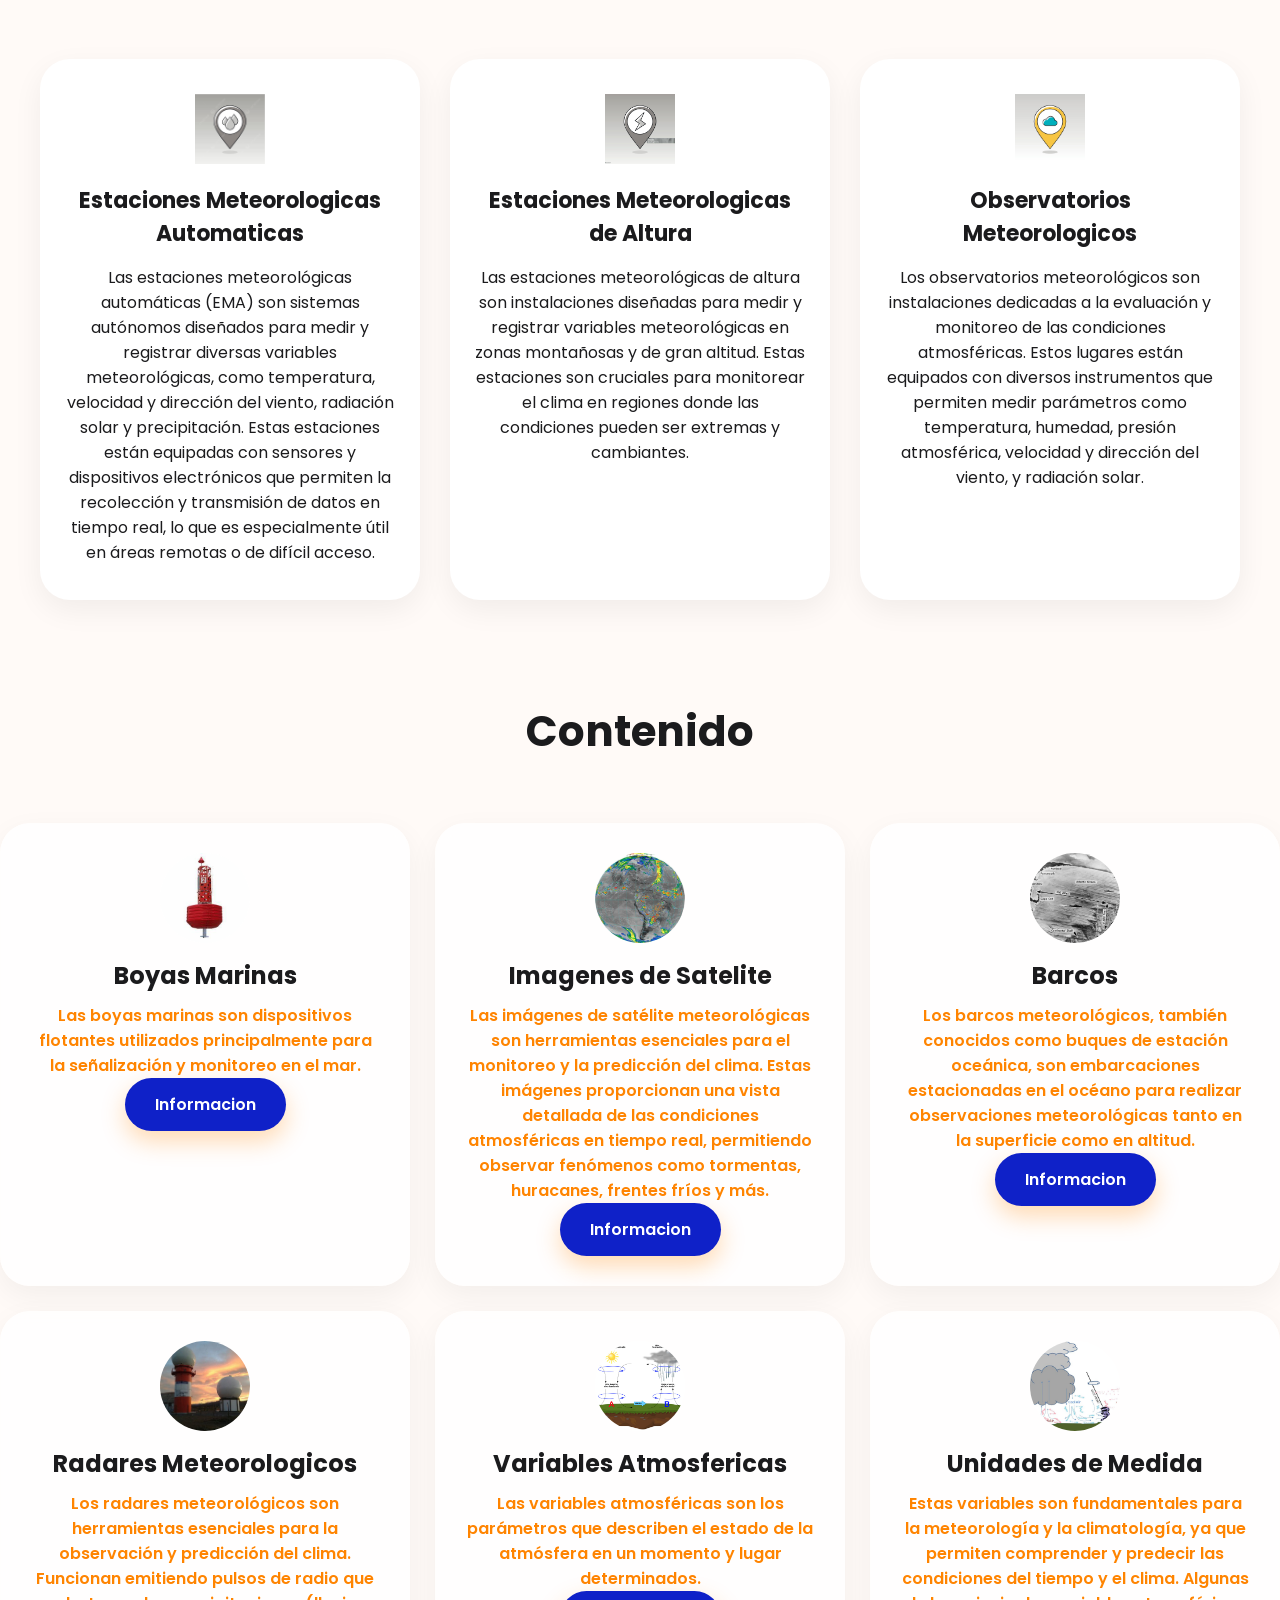
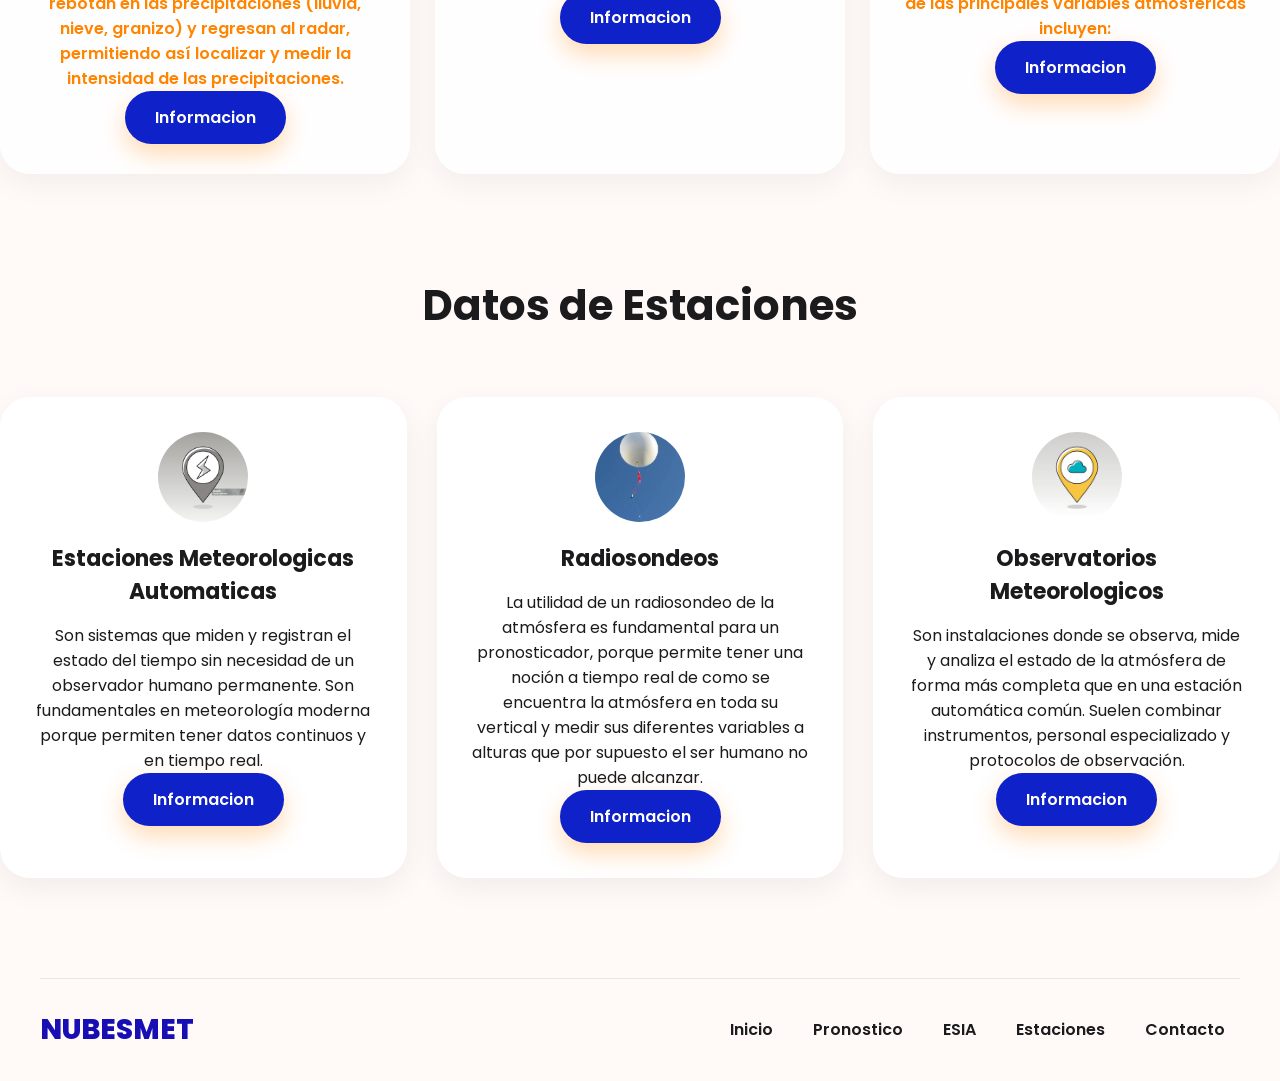
==== commit e6b78c68: "1" ====
--- a/index.html
+++ b/index.html
@@ -32,7 +32,7 @@
 				<nav class="navbar">
 					<ul>
 						<li> <a class="btn-1" href="index.html">Inicio</a> </li>
-						<li> <a class="btn-1" href="Pronostico/Pagina.html">Pronostico</a> </li>
+						<li> <a class="btn-1" href="Pronostico/Pagina.html">Clima</a> </li>
 						<li> <a class="btn-1" href="https://www.esiatic.ipn.mx/">ESIA</a> </li>
 						<li> <a class="btn-1" href="https://smn.conagua.gob.mx/es/">Estaciones</a> </li>
 						<li> <a class="btn-1" href="">Contacto</a> </li>
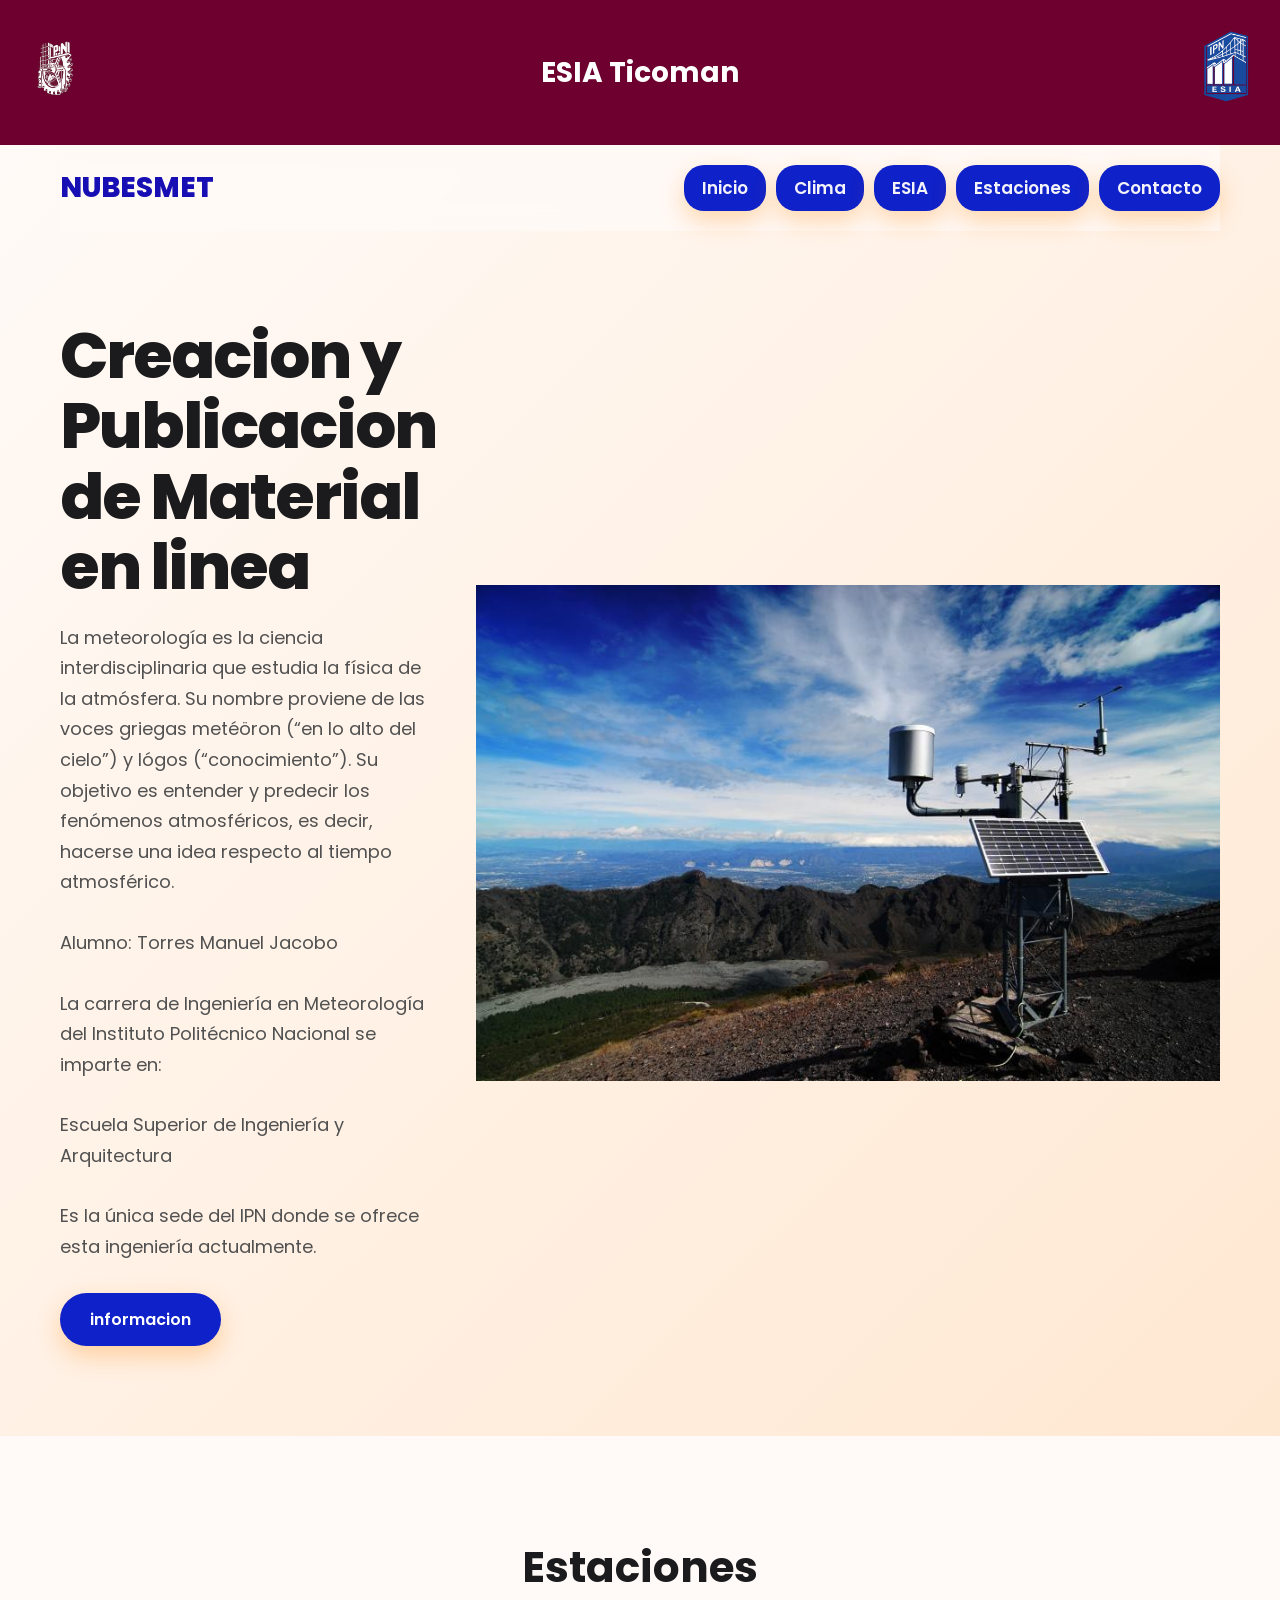
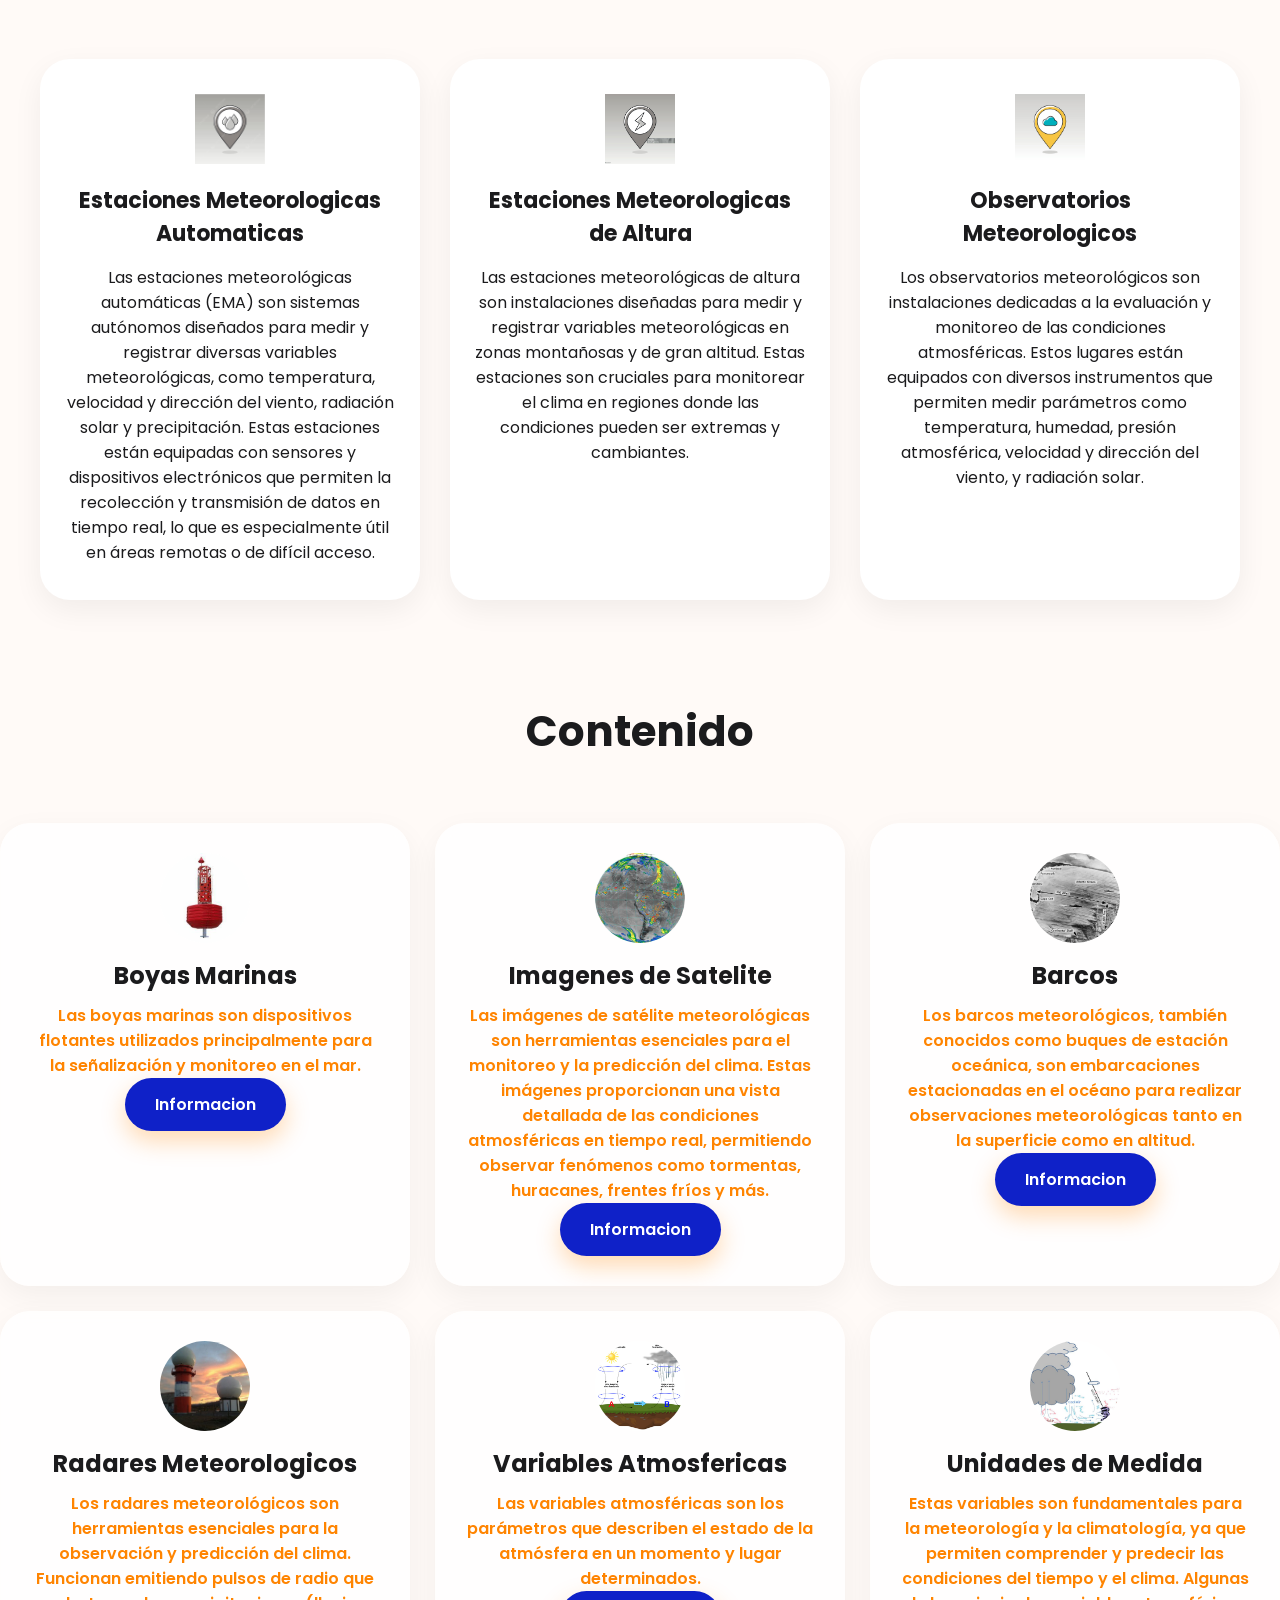
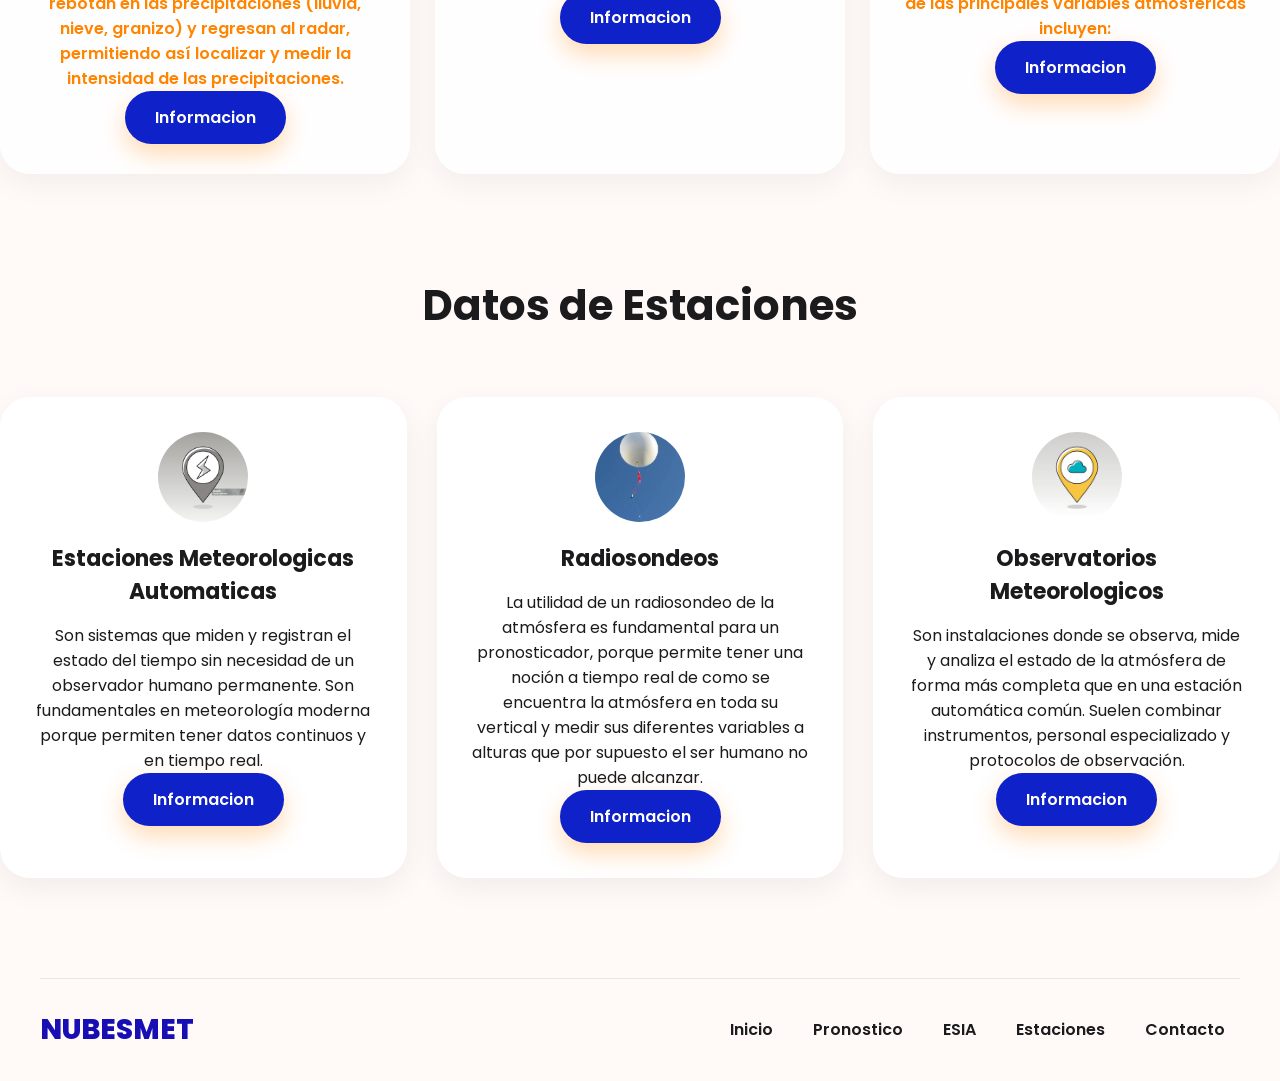
==== commit ae0dc2aa: "Update index.html" ====
--- a/index.html
+++ b/index.html
@@ -66,7 +66,7 @@
 
 	<section class="Services container">
 
-		<h2>Servicios</h2>
+		<h2>Estaciones</h2>
 
 		<div class="Services-Content">
 
@@ -105,7 +105,7 @@
 				<img src="imagen/7.jpg">
 				<h4>Boyas Marinas</h4>
 				<p>Las boyas marinas son dispositivos flotantes utilizados principalmente para la señalización y monitoreo en el mar.</p>
-				<a href="boyas.html" class="btn-1">Informacion</a>
+				<a href="" class="btn-1">Informacion</a>
 			</div>
 
 			<div class="Products-1">
@@ -119,7 +119,7 @@
 				<img src="imagen/10.webp">
 				<h4>Barcos</h4>
 				<p>Los barcos meteorológicos, también conocidos como buques de estación oceánica, son embarcaciones estacionadas en el océano para realizar observaciones meteorológicas tanto en la superficie como en altitud.</p>
-				<a href="barcos.html" class="btn-1">Informacion</a>
+				<a href="" class="btn-1">Informacion</a>
 			</div>
 
 			<div class="Products-1">
@@ -133,14 +133,14 @@
 				<img src="imagen/12.jpg">
 				<h4>Variables Atmosfericas</h4>
 				<p>Las variables atmosféricas son los parámetros que describen el estado de la atmósfera en un momento y lugar determinados.</p>
-				<a href="variables.html" class="btn-1">Informacion</a>
+				<a href="" class="btn-1">Informacion</a>
 			</div>
 
 			<div class="Products-1">
 				<img src="imagen/13.jpg">
 				<h4>Unidades de Medida</h4>
 				<p>Estas variables son fundamentales para la meteorología y la climatología, ya que permiten comprender y predecir las condiciones del tiempo y el clima. Algunas de las principales variables atmosféricas incluyen:</p>
-				<a href="unidades.html" class="btn-1">Informacion</a>
+				<a href="" class="btn-1">Informacion</a>
 			</div>
 		</div>
 	</main>
@@ -157,7 +157,7 @@
 				<p>
 					Son sistemas que miden y registran el estado del tiempo sin necesidad de un observador humano permanente. Son fundamentales en meteorología moderna porque permiten tener datos continuos y en tiempo real.
 				</p>
-				<a href="si.html" class="btn-1"
+				<a href="" class="btn-1"
 				target="blank">Informacion</a>
 			</div>
 			
@@ -167,7 +167,7 @@
 				<p>
 					La utilidad de un radiosondeo de la atmósfera es fundamental para un pronosticador, porque permite tener una noción a tiempo real de como se encuentra la atmósfera en toda su vertical y medir sus diferentes variables a alturas que por supuesto el ser humano no puede alcanzar.
 				</p>
-				<a href="radio.html" class="btn-1">Informacion</a>
+				<a href="" class="btn-1">Informacion</a>
 			</div>
 
 
